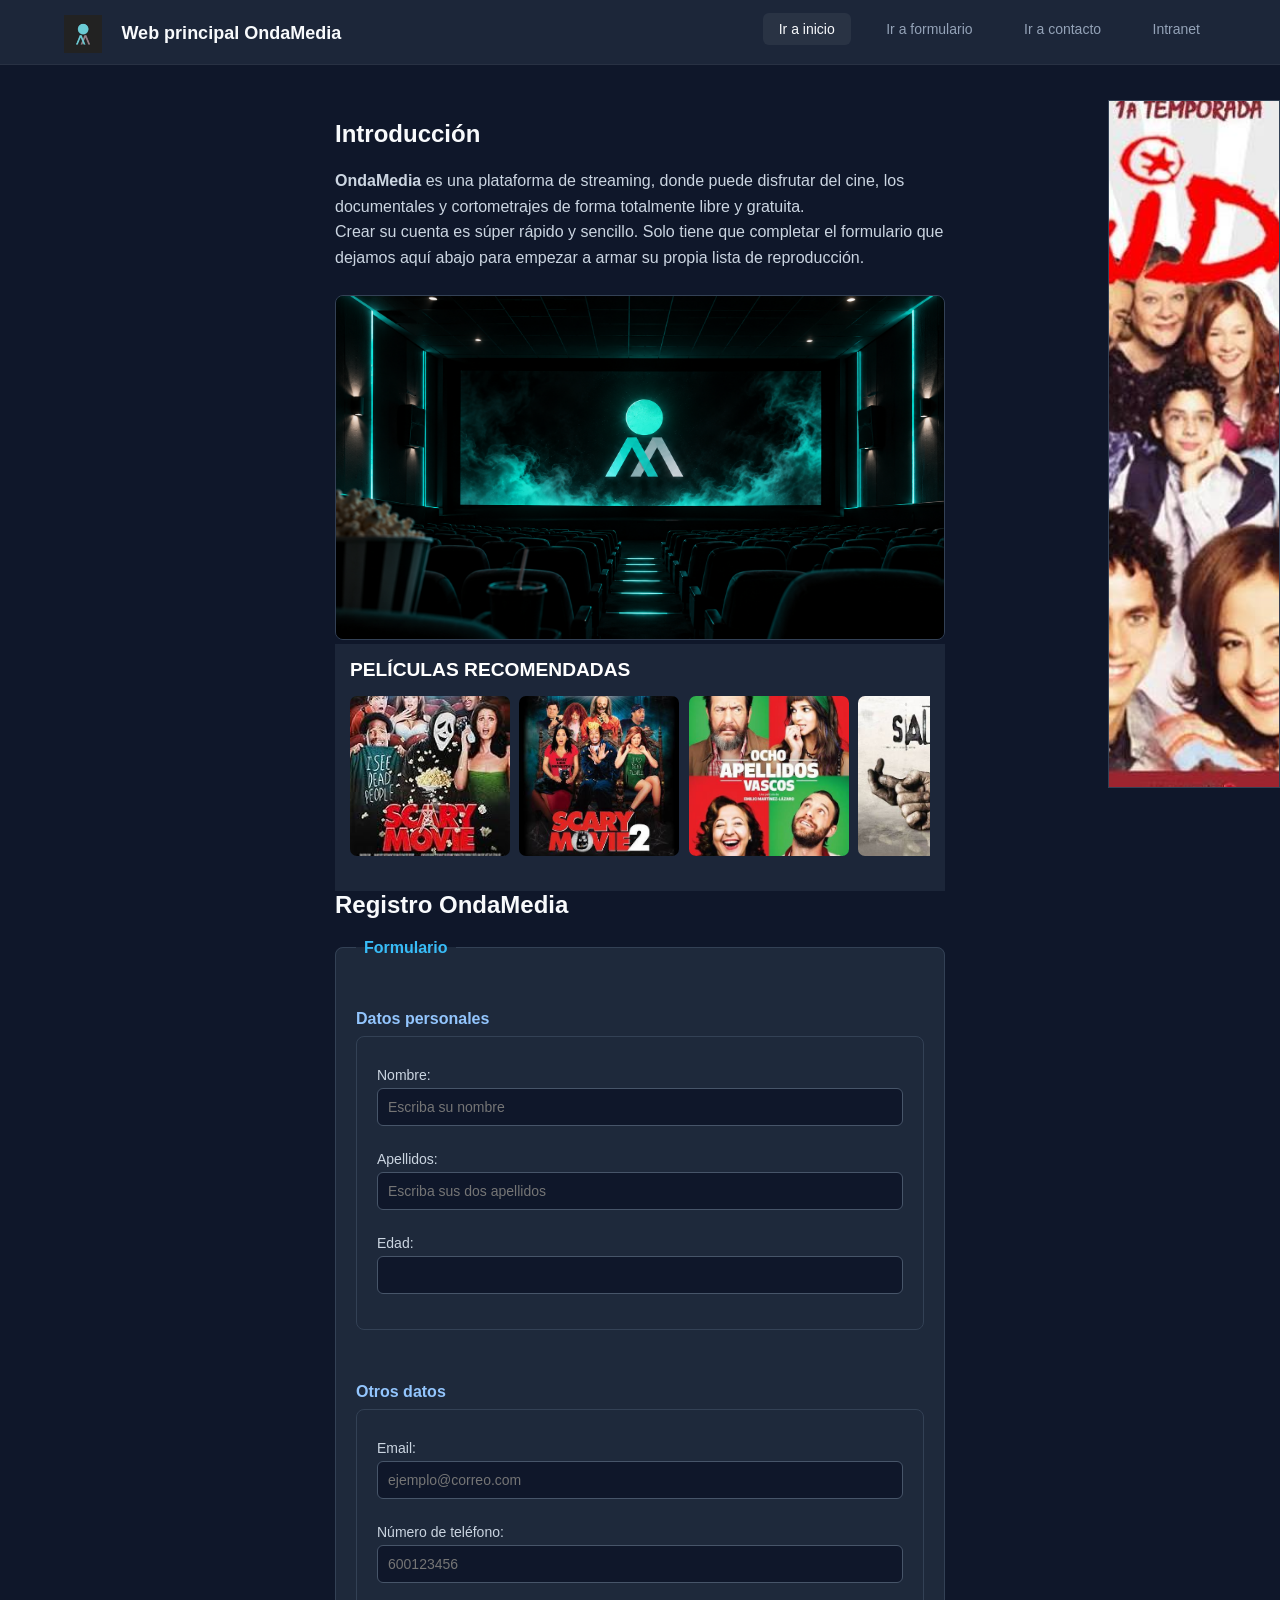
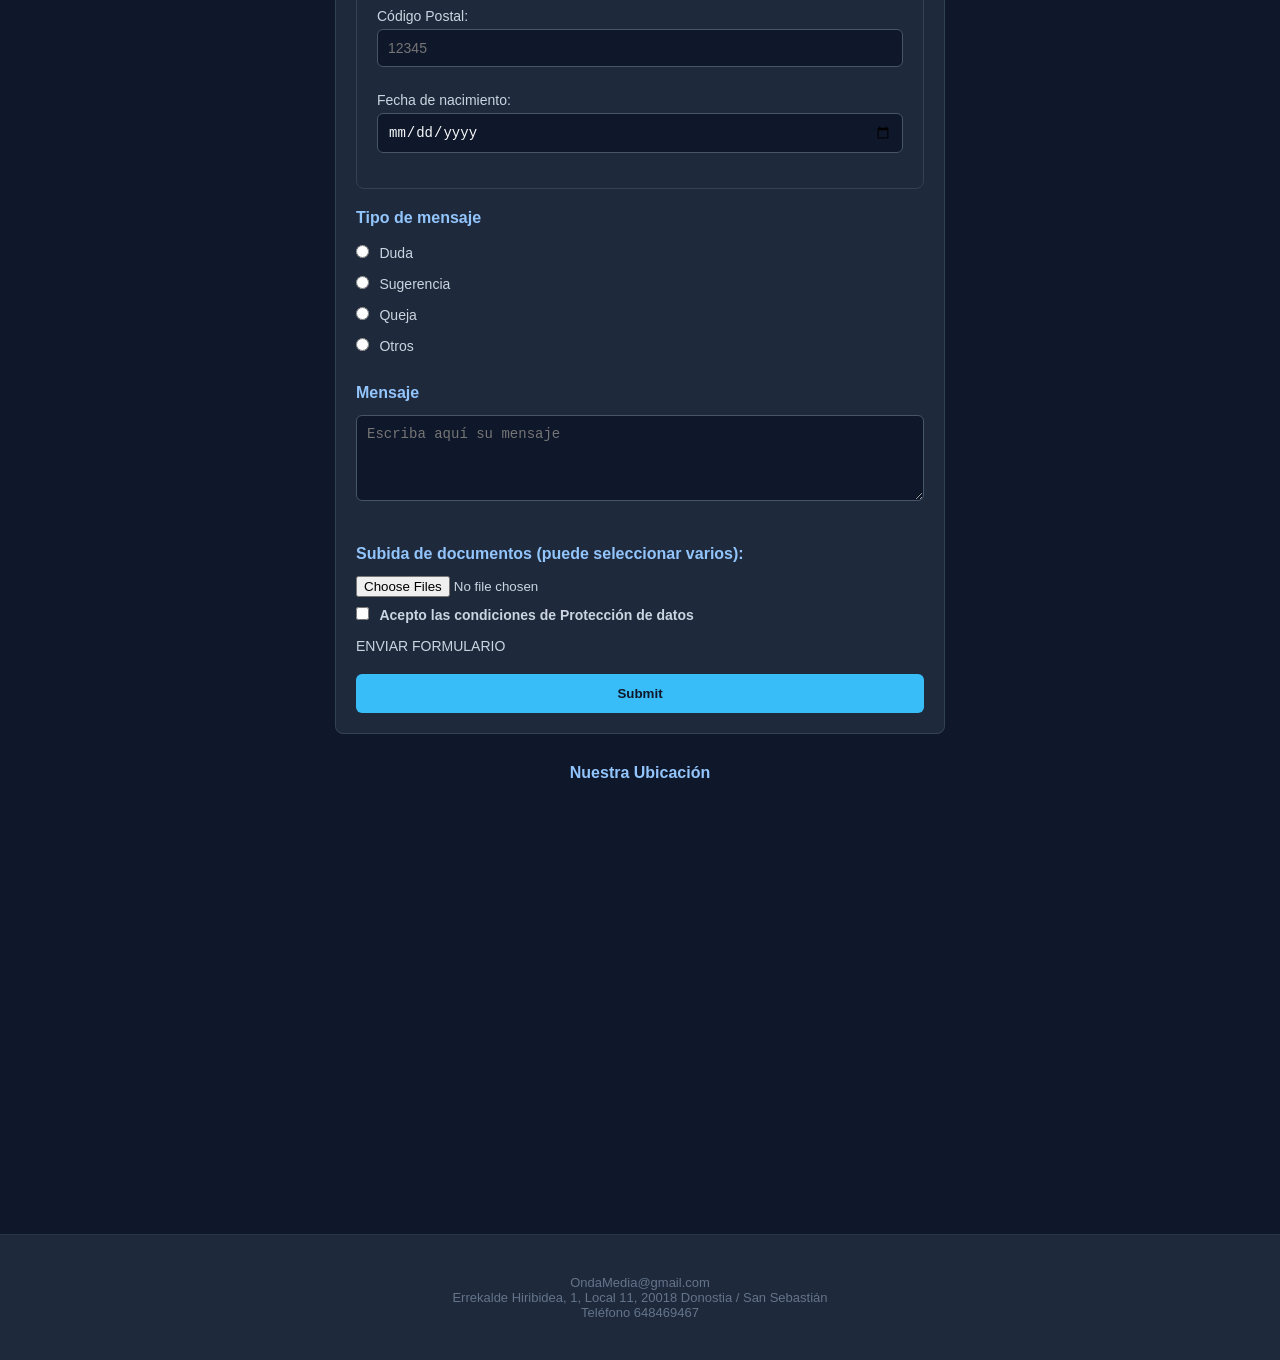
==== web/index.html @ 0f48a02c "12:58 511" ====
<!DOCTYPE html>
<html lang="es">
<head>
    <meta charset="UTF-8">
    <meta name="viewport" content="width=device-width, initial-scale=1.0">
    <title>Web principal OndaMedia</title>
   
       <!-- Enlace para el Favicon (el logo pequeño) -->
    <link rel="icon" href="imagenes\icono.ico" type="image/png">

        <!-- Enlace para la Hoja de Estilos -->
    <link rel="stylesheet" href="estilos.css">
</head>
<body>
  <!-- Título e imagen -->
  <header>
    <div class="logo-container">
        <img src="imagenes\favicon.png" alt="Logo Oficial OndaMedia">
        <h1>Web principal OndaMedia</h1>
    </div>
    
    <!-- Barra de navegación -->
    <nav class="navigation">
        <ul>
          <li><a href="#inicio" class="active">Ir a inicio</a></li>
          <li><a href="#formulario">Ir a formulario</a></li>
          <li><a href="#contacto">Ir a contacto</a></li>
          <!-- ENLACE A LA INTRANET -->
          <li><a href="..\intranet\index.html">Intranet</a></li> 
        </ul>
    </nav>
  </header>

  <!-- Imágenes de publicidad con aside -->
  <aside class="publicidad-lateral">
  <!-- El enlace envuelve la imagen para que todo el bloque sea interactivo -->
  <a href="https://es.wikipedia.org/wiki/A%C3%ADda_(serie_de_televisi%C3%B3n_de_Espa%C3%B1a)" target="_blank" rel="noopener noreferrer">
    <img src="imagenes\aida_publi.png" type="image/png">
    </a>
   </aside>

  <main>
    <!-- Presentación e introducción de la empresa -->
    <article class="seccion-intro">
      
        <h2><section id="inicio">Introducción</section></h2>
        <p class="intro-texto">
            <strong>OndaMedia</strong> es una plataforma de streaming, donde puede disfrutar del cine, los documentales y cortometrajes de forma totalmente libre y gratuita.
            <br>
            Crear su cuenta es súper rápido y sencillo. Solo tiene que completar el formulario que dejamos aquí abajo para empezar a armar su propia lista de reproducción.
        </p>
    </article>
    
    <div class="imagen1">
      <img src="imagenes\img-cine.png" type="image/png">
    </div>
    <section class="contenedor-peliculas">
  <!-- Películas -->
  <h2>PELÍCULAS RECOMENDADAS</h2>

  <!-- Contenedor del scroll horizontal -->
  <div class="carrusel-horizontal">
    
    <div class="tarjeta-pelicula">
      <a href="https://www.youtube.com/watch?v=3iy0pE1FBkc"  target="_blank" rel="noopener noreferrer">
      <img src="imagenes\scary1.jpeg" alt="Scary Movie 1">
      </a>
    </div>

    <div class="tarjeta-pelicula">
      <a href="https://www.youtube.com/watch?v=NdnacU5sbcE"  target="_blank" rel="noopener noreferrer">
      <img src="imagenes\scary2.jpeg" alt="Scary Movie 2">
      </a>
    </div>

    <div class="tarjeta-pelicula">
      <a href="https://www.youtube.com/watch?v=YfopzNHLp4o"  target="_blank" rel="noopener noreferrer">
      <img src="imagenes\ochoape.jpeg" alt="Ocho apellidos vascos">
      </a>
    </div>

    <div class="tarjeta-pelicula">
      <a href="https://www.youtube.com/watch?v=XKxcf50t1xE"  target="_blank" rel="noopener noreferrer">
      <img src="imagenes\saw6.jpeg" alt="Saw 6">
      </a>
    </div>

    <div class="tarjeta-pelicula">
      <a href="https://www.youtube.com/watch?v=UrIbxk7idYA"  target="_blank" rel="noopener noreferrer">
      <img src="imagenes\300.jpeg" alt="300">
     </a>
    </div>

    <div class="tarjeta-pelicula">
      <a href="https://www.youtube.com/watch?v=_8wPTtlWsZU"  target="_blank" rel="noopener noreferrer">
      <img src="imagenes\venganza.jpeg" alt="Venganza">
      </a>
    </div>

    <div class="tarjeta-pelicula">
      <a href="https://www.youtube.com/watch?v=dNsXv79G-_I"  target="_blank" rel="noopener noreferrer">
      <img src="imagenes\rocky4.jpeg" alt="Rocky IV">
      </a>
    </div>

  </div>
</section>

           <!-- Formulario de registro -->
             <h2>Registro OndaMedia</h2>
               <fieldset><br>
                 <legend><section id="formulario">Formulario</section></legend>
                <form>
           <!-- Introducen datos personales -->
              <h3>Datos personales</h3>
            <div>
               <fieldset>
                    <label for="nombre">Nombre:</label>
                    <input type="text" id="nombre" name="nombre" required minlength="3" pattern=".*\S.*" title="El nombre debe tener mínimo 3 caracteres y no puede estar vacío" placeholder="Escriba su nombre"><br>

                    <label for="apellido(s)">Apellidos:</label>
                    <input type="text" id="apellido(s)" name="apellido(s)" required minlength="3" maxlength="40" pattern=".*\S.*" title="Los apellidos deben tener mínimo 3 caracteres y no pueden estar vacío" placeholder="Escriba sus dos apellidos"><br>
                    
                    <label for="edad">Edad:</label>
                    <input type="number" id="edad" name="edad" required min="16" max="65">
               </fieldset><br>
            </div>

            <!-- Más datos (teléfono, código postal, email, etc) -->
            <div>
              <h3>Otros datos</h3>
                <fieldset>
                    <label for="email">Email:</label>
                    <input type="email" id="email" name="email" required placeholder="ejemplo@correo.com"><br>
 
                    <label for="telefono">Número de teléfono:</label>
                    <input type="tel" id="telefono" name="telefono" pattern="[0-9]{9}" maxlength="9" minlength="9" placeholder="600123456"><br>

                    <label for="CodPost">Código Postal:</label>
                    <input type="tel" id="CodPost" name="CodPost" required pattern="[0-9]{5}" maxlength="5" minlength="5" placeholder="12345" title="Debe contener exactamente 5 números"><br>

                    <label for="FechaNaci">Fecha de nacimiento:</label>
                    <input type="date" id="FechaNaci" name="FechaNaci" required>
                </fieldset>
            </div>
          
            <!-- Tipo de mensaje (duda, sugerencia, etc) -->
             <h3>Tipo de mensaje</h3>
                    <input type="radio" id="duda" name="TipoMensaje" value="duda">
                    <label for="duda">Duda</label><br>

                    <input type="radio" id="sugerencia" name="TipoMensaje" value="sugerencia">
                    <label for="sugerencia">Sugerencia</label><br>

                    <input type="radio" id="queja" name="TipoMensaje" value="queja">
                    <label for="queja">Queja</label><br>

                    <input type="radio" id="otros" name="TipoMensaje" value="otros">
                    <label for="otros">Otros</label><br>

            <!-- Zona para escribir el mensaje -->
                    <label for="Mensaje"><h3>Mensaje</h3></label><br>
                    <textarea id="Mensaje" name="Mensaje" minlength="10" rows="4" cols="50" placeholder="Escriba aquí su mensaje"></textarea><br>

            <!-- Subida de documentos -->
                    <label for="documentos"><h3>Subida de documentos (puede seleccionar varios):</h3></label>
                    <input type="file" id="documentos" name="documentos[]" accept=".pdf, .doc, .docx, application/pdf, application/msword, application/vnd.openxmlformats-officedocument.wordprocessingml.document" multiple><br>
            <!-- /pdf, /msword, /vnd es para asegurar que el filtro funciona de forma correcta tanto en cualquier navegador como en cualquier SO -->

            <!-- Aceptación de condiciones "protección de datos" -->
                    <input type="checkbox" id="protedatos" name="protedatos" value="ACEPTO_protedatos" required>
                    <label for="protedatos"><b>Acepto las condiciones de Protección de datos</b></label>
           
            <!-- FIN (BOTÓN DE ENVIAR) --><br>
                    <label for="enviar">ENVIAR FORMULARIO</label>
                    <input type="submit" id="enviar" name="enviar"><br>
        </fieldset>
    </form>

    <!-- "Ubicación" un link de una empresa audiovisual en google maps -->
    <div class="mapa-container">
        <h3>Nuestra Ubicación</h3>
<iframe src="https://www.google.com/maps/embed?pb=!1m14!1m8!1m3!1d2904.7618171139734!2d-2.012163!3d43.2773655!3m2!1i1024!2i768!4f13.1!3m3!1m2!1s0xd51b04beef6e1b9%3A0x314393ae80ec5d3!2sBengoa%20Audiovisuales!5e0!3m2!1ses!2ses!4v1793701462679!5m2!1ses!2ses" width="600" height="450" style="border:0;" allowfullscreen="" loading="lazy" referrerpolicy="strict-origin-when-cross-origin"></iframe>    </div>
  </main>

  <!-- Pie de página -->
  <footer><section id="contacto">OndaMedia@gmail.com</section>
      <p>Errekalde Hiribidea, 1, Local 11, 20018 Donostia / San Sebastián</p>
      <p>Teléfono 648469467</p>
  </footer>
</body>
</html>
---- web/estilos.css ----
/* Reset e Identidad Visual Obligatoria */
* { box-sizing: border-box; margin: 0; padding: 0; }
body { 
    font-family: 'Segoe UI', Arial, sans-serif; 
    background-color: #0f172a; 
    color: #cbd5e1; 
    padding-top: 100px; /* Evita que el menú fijo tape el contenido superior */
}

/* BARRA SUPERIOR FIJA (Header, Logo y Menú) (con ayuda de IA) */
header {
    position: fixed; 
    top: 0; 
    left: 0; 
    width: 100%; 
    height: 65px; 
    padding: 0 5%; 
    z-index: 9999;
    background-color: rgba(30, 41, 59, 0.9); 
    border-bottom: 1px solid rgba(255, 255, 255, 0.05);
}

/* El logo se alinea a la izquierda mediante float left */
.logo-container { 
    float: left;
    height: 65px;
    line-height: 65px; /* Centra verticalmente el texto interior */
}

.logo-container img { 
    height: 38px; 
    width: auto; 
    vertical-align: middle; /* Alinea la imagen horizontalmente con el texto */
}

.logo-container h1 { 
    display: inline-block;
    color: #f8fafc; 
    font-size: 18px; 
    font-weight: 600; 
    margin-left: 15px;
    vertical-align: middle;
}

/* El menú se alinea a la derecha mediante float right */
.navigation {
    float: right;
    height: 65px;
}

.navigation ul { 
    list-style: none; 
    height: 65px;
}

/* Los elementos de la lista se colocan uno al lado del otro con inline-block */
.navigation ul li {
    display: inline-block;
    margin-left: 15px;
    margin-top: 13px; /* Centra los botones verticalmente dentro del header */
}

.navigation ul li a { 
    color: #94a3b8; 
    text-decoration: none; 
    font-size: 14px; 
    font-weight: 500; 
    padding: 8px 16px; 
    border-radius: 6px; 
    display: block;
}

.navigation ul li a:hover, .navigation ul li a.active { 
    color: #f8fafc; 
    background-color: rgba(255, 255, 255, 0.06); 
}

/* Limpieza de float obligatoria para evitar errores en elementos continuos (con ayuda de IA) */
header::after {
    content: "";
    display: table;
    clear: both;
}

/* Aside */
.publicidad-lateral {
    width: 15%;
    padding-left: 20px;
    margin-left: 20px;
    float: right;
    box-sizing: border-box; /* Evita que el padding sume ancho extra a la caja */

    a {
        display: block;    /* Convierte el enlace en una caja con dimensiones */
        width: 100%;       /* Adapta el enlace al ancho disponible del aside */
        text-decoration: none;
    }
    
    img {
        display: block;    /* Elimina el espacio fantasma que dejan las imágenes abajo */
        width: 100%;       /* Ocupa todo el ancho del enlace */
        height: auto;      
        aspect-ratio: 1 / 4; /* Hace que la imagen sea exactamente 3 veces más alta que ancha */
        object-fit: cover;   /* Recorta los laterales para que no se deforme al estirarse */
        border: 1px solid #334155;
    }
}

.contenedor-peliculas {
    background-color: rgba(30, 41, 59, 0.9); /* Fondo oscuro estilo plataforma de streaming */
    padding: 15px;
    font-family: sans-serif;
}

.contenedor-peliculas h2 {
    color: #ffffff;
    font-size: 1.2rem;
    margin-bottom: 15px;
}

/* El truco mágico para el scroll horizontal */
.carrusel-horizontal {
    width: 100%;
    overflow-x: auto;          /* Activa el scroll hacia los lados si las fotos no caben */
    white-space: nowrap;       /* Obliga a todas las tarjetas a quedarse en una sola línea */
    padding-bottom: 20px;      /* Espacio para que no tape la barra de scroll */
}

/* Estilos para cada tarjeta contenedora */
.tarjeta-pelicula {
    display: inline-block;     /* Se colocan una al lado de la otra de forma tradicional */
    width: 160px;              /* Ancho horizontal de cada banner */
    aspect-ratio: 4 / 4;      /* Proporción muy horizontal y estirada como tu imagen */
    margin-right: 5px;        /* Separación entre tarjetas */
    border-radius: 7px;
    overflow: hidden;
    vertical-align: top;       /* Alinea perfectamente las cajas por arriba */
}

/* Estilos de la imagen dentro de la tarjeta */
.tarjeta-pelicula img {
    width: 100%;
    height: 100%;
    object-fit: cover;         /* Recorta la imagen para que llene el rectángulo sin deformarse */
    display: block;
    cursor: pointer;
    transition: transform 0.3s ease;
}

/* Efecto visual opcional al pasar el mouse por encima */
.tarjeta-pelicula img:hover {
    transform: scale(1.05);    /* Se agranda ligeramente como en Netflix */
}
/* CONTENEDOR PRINCIPAL E IMÁGENES */
.imagen1 img {
    max-width: 100%;
    height: auto;
    border-radius: 8px;
    border: 1px solid #334155; 
}

/* Contenedor del Contenido */
main { 
    max-width: 650px; 
    margin: 0 auto; 
    padding: 20px; 
    padding-bottom: 40px; /* Reducido al no necesitar hueco extra para un footer flotante */
}
main h2 { color: #f8fafc; margin-bottom: 20px; font-size: 24px; }
main h3 { color: #93c5fd; font-size: 16px; margin: 15px 0 8px; }
.intro-texto { line-height: 1.6; margin-bottom: 25px; }

/* FORMULARIOS, CAJAS DE ENTRADA Y BOTÓN */
fieldset { border: 1px solid #334155; padding: 20px; border-radius: 8px; background-color: #1e293b; margin-bottom: 20px; }
legend { color: #38bdf8; font-weight: 600; padding: 0 8px; }
label { display: inline-block; margin-top: 10px; margin-bottom: 5px; font-size: 14px; }

input[type="text"], input[type="email"], input[type="tel"], input[type="number"], input[type="date"], textarea {
    width: 100%; padding: 10px; font-size: 14px; margin-bottom: 15px; border-radius: 6px;
    background-color: #0f172a; border: 1px solid #475569; color: #f8fafc;
}
input:focus, textarea:focus { outline: none; border-color: #38bdf8; }

input[type="radio"], input[type="checkbox"] { width: auto; margin-right: 6px; }

input[type="submit"] {
    width: 100%; padding: 12px; margin-top: 15px; border-radius: 6px; border: none; cursor: pointer;
    background-color: #38bdf8; color: #0f172a; font-weight: 600;
}
input[type="submit"]:hover { background-color: #7dd3fc; }

/* MAPA RESPONSIVO (con ayuda de IA para los márgenes) */
.mapa-container {
    width: 100%;
    margin-top: 30px;
    margin-bottom: 20px;
    text-align: center;
}
.mapa-container iframe {
    max-width: 100%;
    width: 100%;
    height: 380px; 
    border-radius: 8px;
    border: 1px solid #334155;
}

/* PIE DE PÁGINA NORMAL ESTÁTICO (Formato clásico centrado al final de la web) (con ayuda de IA) */
footer { 
    text-align: center; 
    padding: 40px 0; 
    color: #64748b; 
    font-size: 13px; 
    border-top: 1px solid rgba(255, 255, 255, 0.05);
    background-color: #1e293b;
    width: 100%;
    clear: both;
}
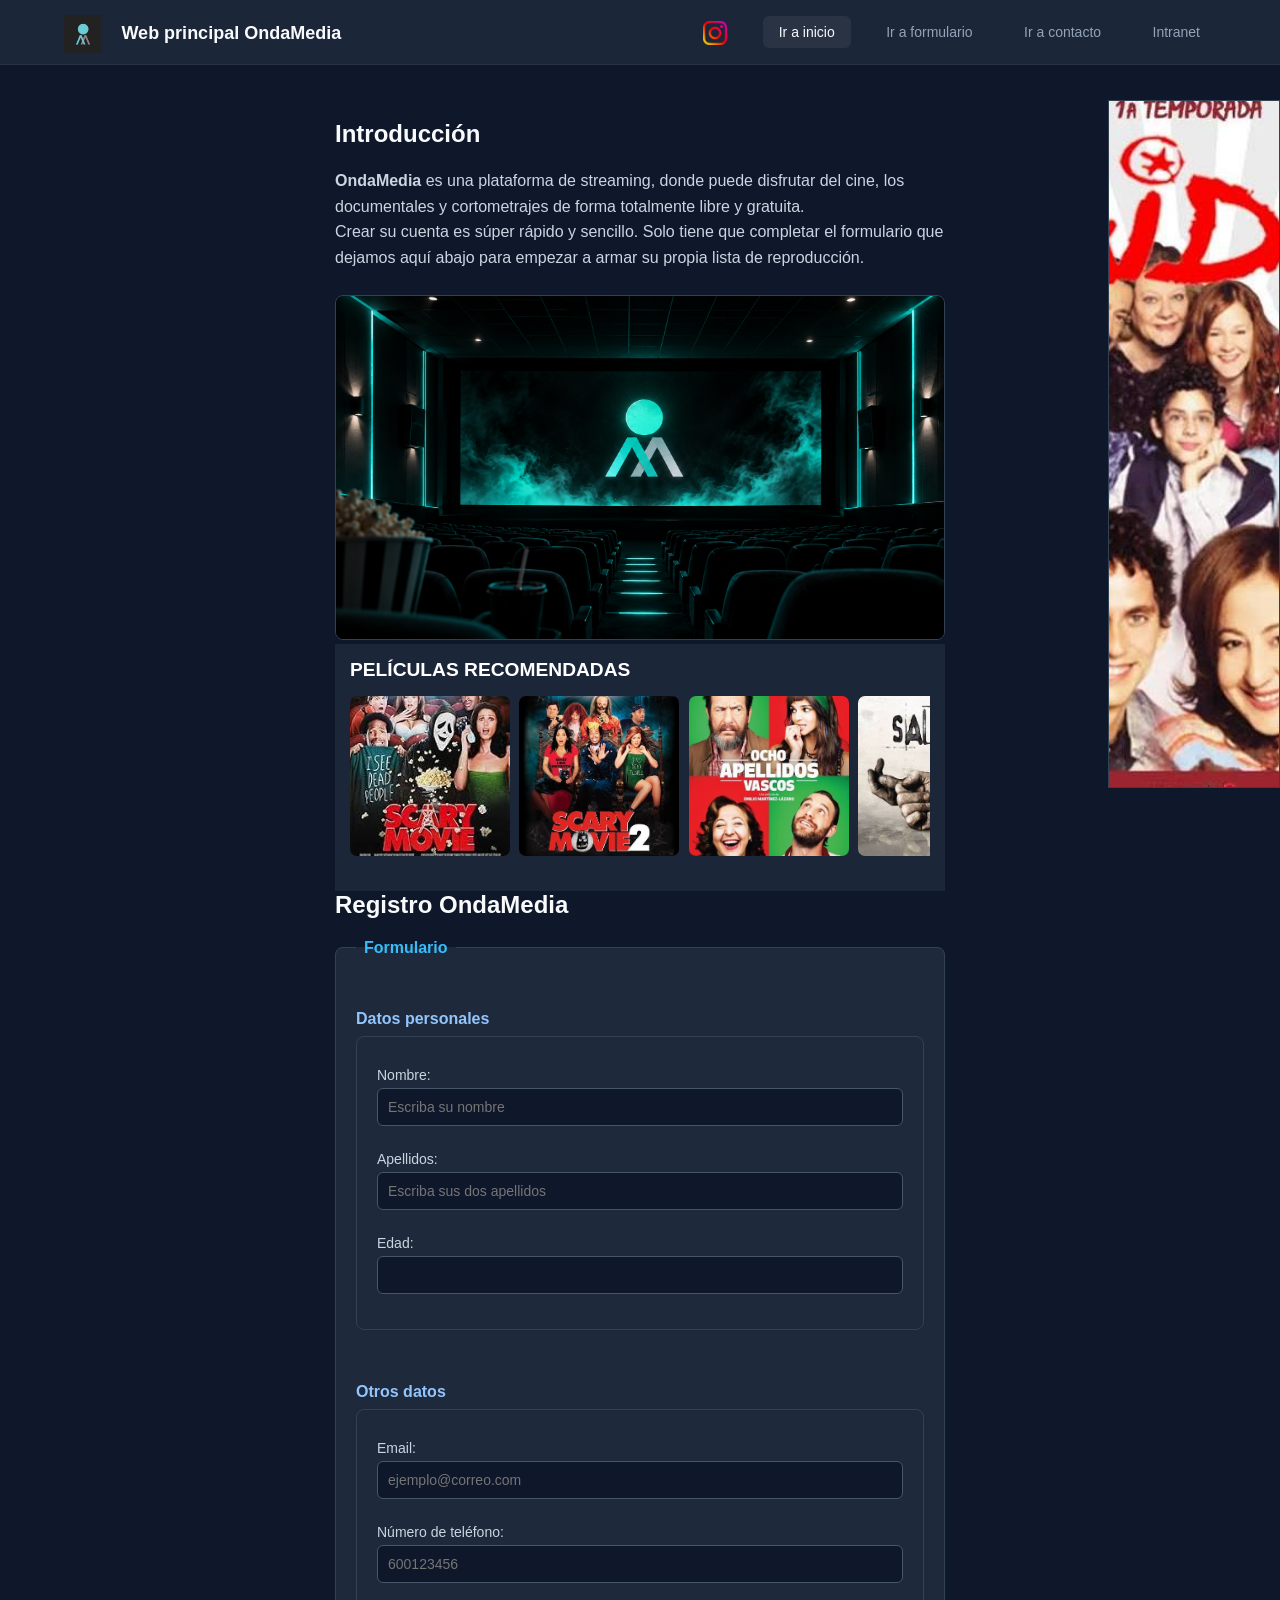
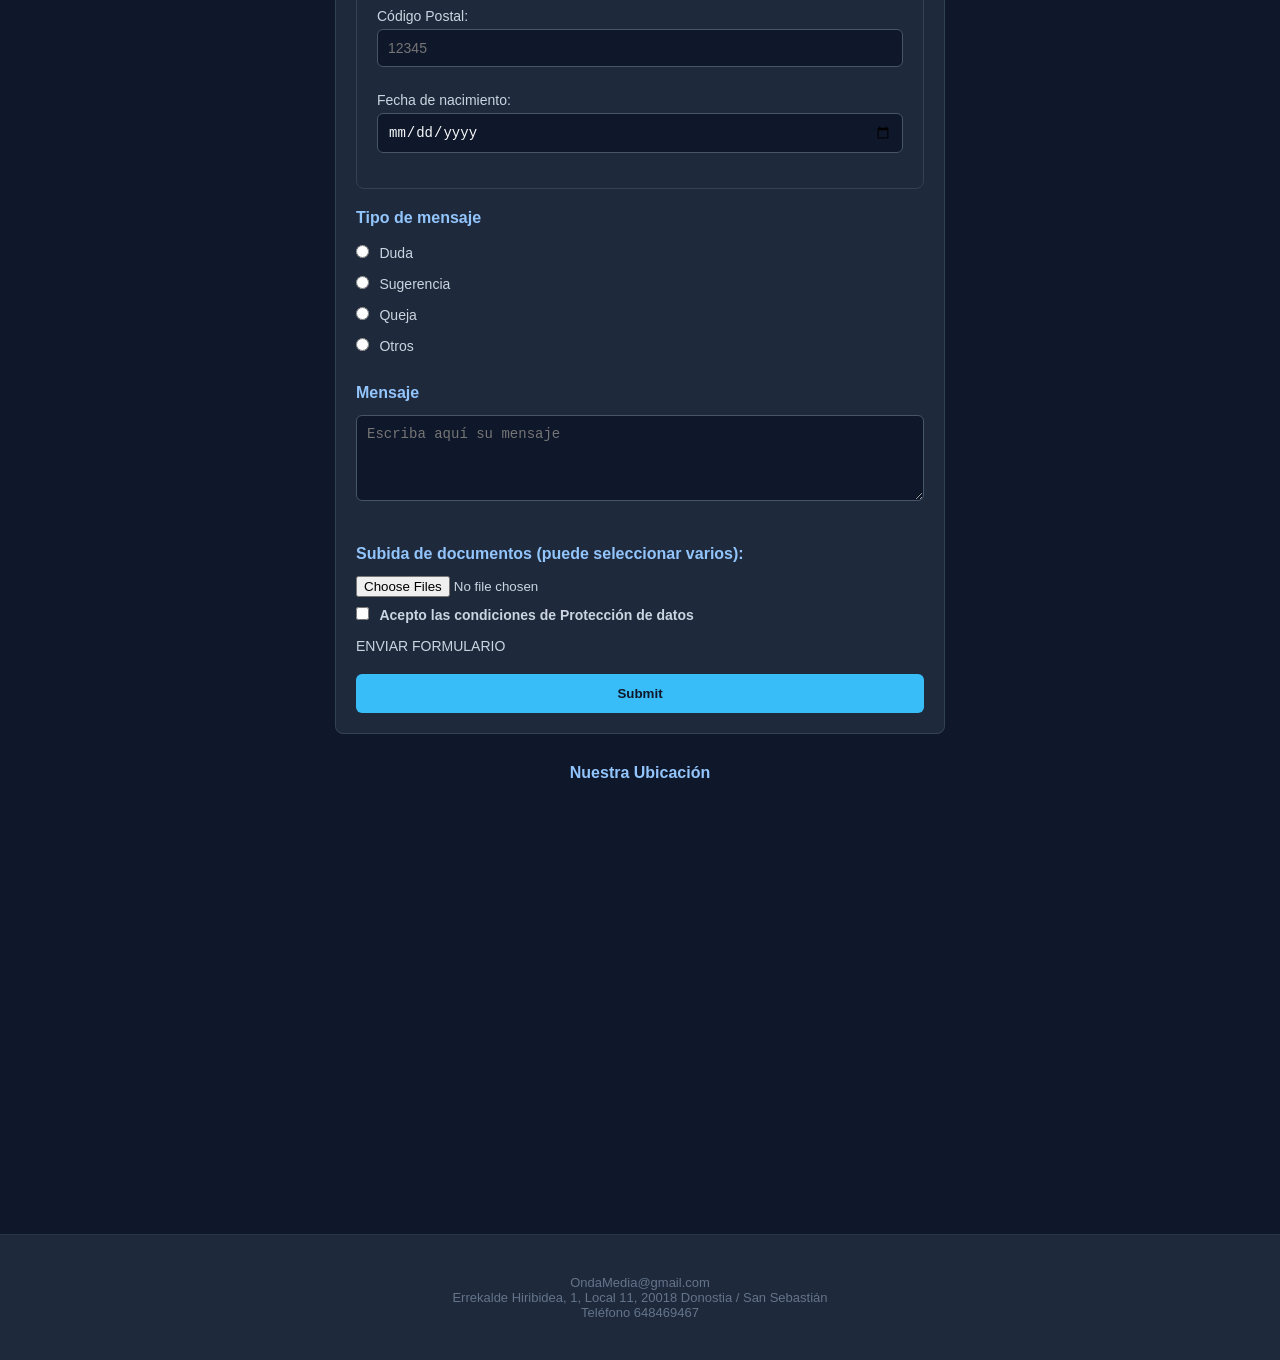
==== commit e2d34e9a: "10:10 911" ====
--- a/web/index.html
+++ b/web/index.html
@@ -22,6 +22,7 @@
     <!-- Barra de navegación -->
     <nav class="navigation">
         <ul>
+          <li><a href="https://instagram.com" target="_blank"><img src="imagenes/Iconoig.png" alt="Instagram"></a></li>
           <li><a href="#inicio" class="active">Ir a inicio</a></li>
           <li><a href="#formulario">Ir a formulario</a></li>
           <li><a href="#contacto">Ir a contacto</a></li>
@@ -92,8 +93,8 @@
     </div>
 
     <div class="tarjeta-pelicula">
-      <a href="https://www.youtube.com/watch?v=_8wPTtlWsZU"  target="_blank" rel="noopener noreferrer">
-      <img src="imagenes\venganza.jpeg" alt="Venganza">
+      <a href="https://www.youtube.com/watch?v=l0FDexq2ciA"  target="_blank" rel="noopener noreferrer">
+      <img src="imagenes\noaceptan.jpeg" alt="No se aceptan devoluciones">
       </a>
     </div>
 
@@ -116,10 +117,10 @@
             <div>
                <fieldset>
                     <label for="nombre">Nombre:</label>
-                    <input type="text" id="nombre" name="nombre" required minlength="3" pattern=".*\S.*" title="El nombre debe tener mínimo 3 caracteres y no puede estar vacío" placeholder="Escriba su nombre"><br>
+                    <input type="text" id="nombre" name="nombre" required minlength="3" title="El nombre debe tener mínimo 3 caracteres y no puede estar vacío" placeholder="Escriba su nombre"><br>
 
                     <label for="apellido(s)">Apellidos:</label>
-                    <input type="text" id="apellido(s)" name="apellido(s)" required minlength="3" maxlength="40" pattern=".*\S.*" title="Los apellidos deben tener mínimo 3 caracteres y no pueden estar vacío" placeholder="Escriba sus dos apellidos"><br>
+                    <input type="text" id="apellido(s)" name="apellido(s)" required minlength="3" maxlength="40" title="Los apellidos deben tener mínimo 3 caracteres y no pueden estar vacío" placeholder="Escriba sus dos apellidos"><br>
                     
                     <label for="edad">Edad:</label>
                     <input type="number" id="edad" name="edad" required min="16" max="65">
@@ -134,10 +135,10 @@
                     <input type="email" id="email" name="email" required placeholder="ejemplo@correo.com"><br>
  
                     <label for="telefono">Número de teléfono:</label>
-                    <input type="tel" id="telefono" name="telefono" pattern="[0-9]{9}" maxlength="9" minlength="9" placeholder="600123456"><br>
+                    <input type="tel" id="telefono" name="telefono" maxlength="9" minlength="9" placeholder="600123456"><br>
 
                     <label for="CodPost">Código Postal:</label>
-                    <input type="tel" id="CodPost" name="CodPost" required pattern="[0-9]{5}" maxlength="5" minlength="5" placeholder="12345" title="Debe contener exactamente 5 números"><br>
+                    <input type="tel" id="CodPost" name="CodPost" required maxlength="5" minlength="5" placeholder="12345" title="Debe contener exactamente 5 números"><br>
 
                     <label for="FechaNaci">Fecha de nacimiento:</label>
                     <input type="date" id="FechaNaci" name="FechaNaci" required>
@@ -190,3 +191,5 @@
   </footer>
 </body>
 </html>  
+<!-- 	let fecha = date.now()	class error	NaN not a number	
+	let hora = fecha.hour ()		ahora.getday -->
--- a/web/estilos.css
+++ b/web/estilos.css
@@ -4,7 +4,8 @@
     font-family: 'Segoe UI', Arial, sans-serif; 
     background-color: #0f172a; 
     color: #cbd5e1; 
-    padding-top: 100px; /* Evita que el menú fijo tape el contenido superior */
+    padding-top: 100px; 
+    /* Evita que el menú fijo tape el contenido superior */
 }
 
 /* BARRA SUPERIOR FIJA (Header, Logo y Menú) (con ayuda de IA) */
@@ -24,13 +25,15 @@
 .logo-container { 
     float: left;
     height: 65px;
-    line-height: 65px; /* Centra verticalmente el texto interior */
+    line-height: 65px; 
+    /* Centra verticalmente el texto interior */
 }
 
 .logo-container img { 
     height: 38px; 
     width: auto; 
-    vertical-align: middle; /* Alinea la imagen horizontalmente con el texto */
+    vertical-align: middle;
+    /* Alinea la imagen horizontalmente con el texto */
 }
 
 .logo-container h1 { 
@@ -57,7 +60,8 @@
 .navigation ul li {
     display: inline-block;
     margin-left: 15px;
-    margin-top: 13px; /* Centra los botones verticalmente dentro del header */
+    margin-top: 13px;
+    /* Centra los botones verticalmente dentro del header */
 }
 
 .navigation ul li a { 
@@ -74,6 +78,16 @@
     color: #f8fafc; 
     background-color: rgba(255, 255, 255, 0.06); 
 }
+/* Cambia el tamaño del icono de Instagram */
+.navigation img {
+  width: 24px;       
+  /* Cambio el tamaño para que se alinee con el menú */
+  height: auto;
+  display: inline-block;
+  vertical-align: middle; 
+  /* Alinea el icono verticalmente con los textos */
+}
+
 
 /* Limpieza de float obligatoria para evitar errores en elementos continuos (con ayuda de IA) */
 header::after {
@@ -88,26 +102,34 @@
     padding-left: 20px;
     margin-left: 20px;
     float: right;
-    box-sizing: border-box; /* Evita que el padding sume ancho extra a la caja */
+    box-sizing: border-box;
+    /* Evita que el padding sume ancho extra a la caja */
 
     a {
-        display: block;    /* Convierte el enlace en una caja con dimensiones */
-        width: 100%;       /* Adapta el enlace al ancho disponible del aside */
+        display: block;
+        /* Convierte el enlace en una caja con dimensiones */
+        width: 100%;
+        /* Adapta el enlace al ancho disponible del aside */
         text-decoration: none;
     }
     
     img {
-        display: block;    /* Elimina el espacio fantasma que dejan las imágenes abajo */
-        width: 100%;       /* Ocupa todo el ancho del enlace */
+        display: block;
+        /* Elimina el espacio que dejan las imágenes abajo */
+        width: 100%;
+        /* Ocupa todo el ancho del enlace */
         height: auto;      
-        aspect-ratio: 1 / 4; /* Hace que la imagen sea exactamente 3 veces más alta que ancha */
-        object-fit: cover;   /* Recorta los laterales para que no se deforme al estirarse */
+        aspect-ratio: 1 / 4; 
+        /* Hace que la imagen sea más alta que ancha */
+        object-fit: cover;
+        /* Recorta los laterales para que no se deforme al estirarse */
+
         border: 1px solid #334155;
     }
 }
 
 .contenedor-peliculas {
-    background-color: rgba(30, 41, 59, 0.9); /* Fondo oscuro estilo plataforma de streaming */
+    background-color: rgba(30, 41, 59, 0.9);
     padding: 15px;
     font-family: sans-serif;
 }
@@ -118,30 +140,39 @@
     margin-bottom: 15px;
 }
 
-/* El truco mágico para el scroll horizontal */
+/* Para el scroll horizontal */
 .carrusel-horizontal {
     width: 100%;
-    overflow-x: auto;          /* Activa el scroll hacia los lados si las fotos no caben */
-    white-space: nowrap;       /* Obliga a todas las tarjetas a quedarse en una sola línea */
-    padding-bottom: 20px;      /* Espacio para que no tape la barra de scroll */
+    overflow-x: auto;
+    /* Activa el scroll hacia los lados si las fotos no caben */
+    white-space: nowrap;
+    /* Obliga a todas las tarjetas a quedarse en una sola línea */
+    padding-bottom: 20px;
+    /* Espacio para que no tape la barra de scroll */
 }
 
 /* Estilos para cada tarjeta contenedora */
 .tarjeta-pelicula {
-    display: inline-block;     /* Se colocan una al lado de la otra de forma tradicional */
-    width: 160px;              /* Ancho horizontal de cada banner */
-    aspect-ratio: 4 / 4;      /* Proporción muy horizontal y estirada como tu imagen */
-    margin-right: 5px;        /* Separación entre tarjetas */
+    display: inline-block;
+    /* Se colocan una al lado de la otra */
+    width: 160px;
+    /* Ancho horizontal de cada banner */
+    aspect-ratio: 4 / 4;
+    /* Proporción muy horizontal y estirada */
+    margin-right: 5px;
+    /* Separación entre tarjetas */
     border-radius: 7px;
     overflow: hidden;
-    vertical-align: top;       /* Alinea perfectamente las cajas por arriba */
+    vertical-align: top;
+    /* Alinea perfectamente las cajas por arriba */
 }
 
 /* Estilos de la imagen dentro de la tarjeta */
 .tarjeta-pelicula img {
     width: 100%;
     height: 100%;
-    object-fit: cover;         /* Recorta la imagen para que llene el rectángulo sin deformarse */
+    object-fit: cover;
+    /* Recorta la imagen para que llene el rectángulo sin deformarse */
     display: block;
     cursor: pointer;
     transition: transform 0.3s ease;
@@ -149,7 +180,8 @@
 
 /* Efecto visual opcional al pasar el mouse por encima */
 .tarjeta-pelicula img:hover {
-    transform: scale(1.05);    /* Se agranda ligeramente como en Netflix */
+    transform: scale(1.05); 
+    /* Se agranda un poco */
 }
 /* CONTENEDOR PRINCIPAL E IMÁGENES */
 .imagen1 img {
@@ -164,7 +196,7 @@
     max-width: 650px; 
     margin: 0 auto; 
     padding: 20px; 
-    padding-bottom: 40px; /* Reducido al no necesitar hueco extra para un footer flotante */
+    padding-bottom: 40px;
 }
 main h2 { color: #f8fafc; margin-bottom: 20px; font-size: 24px; }
 main h3 { color: #93c5fd; font-size: 16px; margin: 15px 0 8px; }
@@ -204,7 +236,7 @@
     border: 1px solid #334155;
 }
 
-/* PIE DE PÁGINA NORMAL ESTÁTICO (Formato clásico centrado al final de la web) (con ayuda de IA) */
+/* PIE DE PÁGINA ESTÁTICO (con ayuda de IA) */
 footer { 
     text-align: center; 
     padding: 40px 0; 
@@ -215,3 +247,95 @@
     width: 100%;
     clear: both;
 }
+
+/* 1. MEDIA QUERY: TABLET (Max-width: 1024px) */
+@media screen and (max-width: 1024px) {
+    .publicidad-lateral {
+        display: none !important;
+    }
+
+    main {
+        max-width: 90%;
+    }
+    
+    /* El scroll horizontal explícito en tablets */
+    .carrusel-horizontal {
+        overflow-x: auto;
+        white-space: nowrap;
+    }
+}
+
+/* 2. MEDIA QUERY: MÓVIL (Max-width: 768px) */
+@media screen and (max-width: 768px) {
+    .publicidad-lateral {
+        display: none !important;
+    }
+
+    body {
+        padding-top: 130px; 
+    }
+
+    header {
+        height: auto; 
+        padding: 10px 5%;
+        text-align: center;
+    }
+
+    .logo-container {
+        float: none;
+        display: block;
+        height: auto;
+        line-height: normal;
+        margin-bottom: 10px;
+    }
+
+    .navigation {
+        float: none;
+        width: 100%;
+        height: auto;
+    }
+
+    .navigation ul {
+        height: auto;
+        display: block;
+        text-align: center;
+    }
+
+    .navigation ul li {
+        display: inline-block;
+        margin: 5px;
+        margin-top: 0;
+    }
+
+    .navigation ul li a {
+        padding: 6px 12px;
+        font-size: 13px;
+    }
+
+    /* CAMBIOS EN EL CARRUSEL (De arriba a abajo, sin scroll) */
+    .carrusel-horizontal {
+        overflow-x: visible;
+        /* Quita el comportamiento de scroll oculto hacia los lados */
+        white-space: normal;
+        /* Permite que los elementos salten de línea */
+        padding-bottom: 0;
+    }
+
+    .tarjeta-pelicula {
+        display: block;
+        /* Fuerza a que cada película ocupe su propia línea */
+        width: 100%;
+        /* Hace que se estiren a lo ancho de la pantalla móvil */
+        max-width: 280px;
+        /* Limita el tamaño máximo para que no sean gigantes */
+        margin: 0 auto 15px;
+        /* Las centra horizontalmente y les da separación abajo */
+        aspect-ratio: 16 / 9;
+        /* Cambia la proporción a un formato panorámico mejor para móvil */
+    }
+
+    /* Ajustes para el mapa en móviles */
+    .mapa-container iframe {
+        height: 250px;
+    }
+}
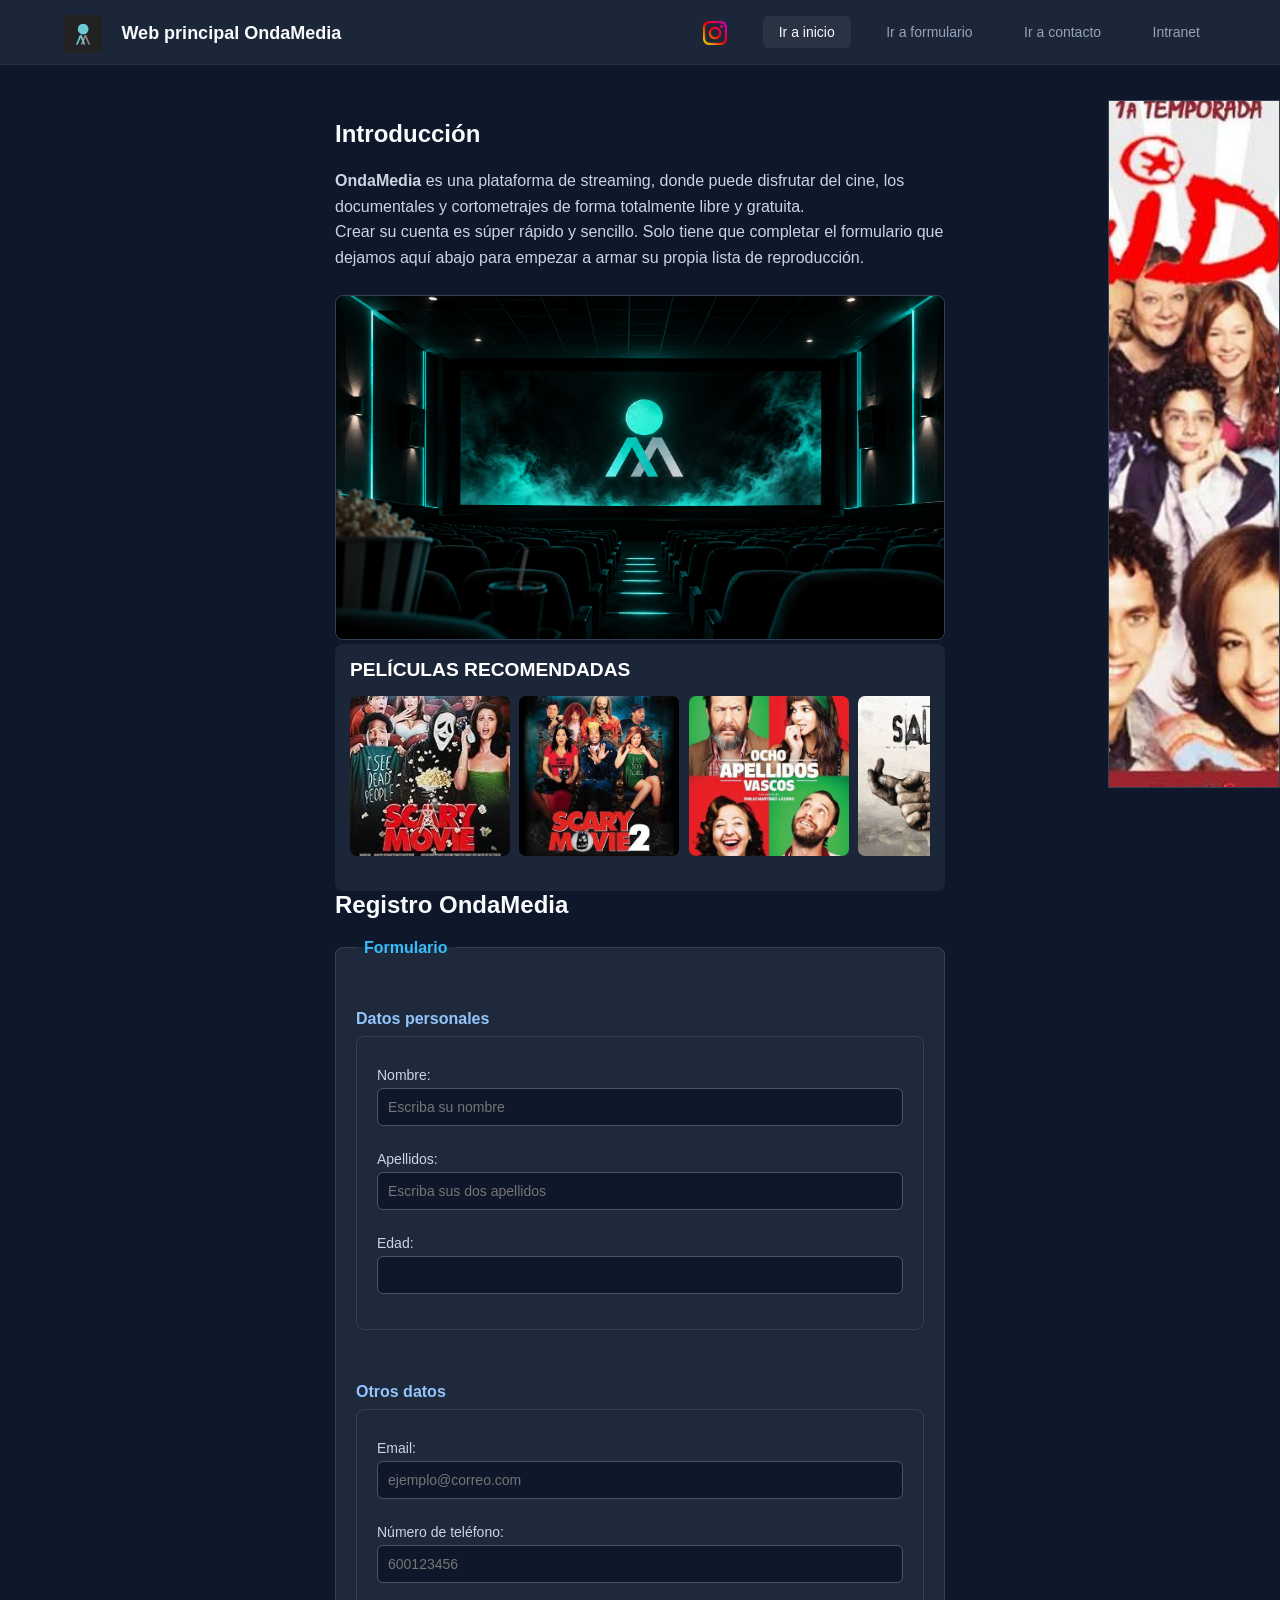
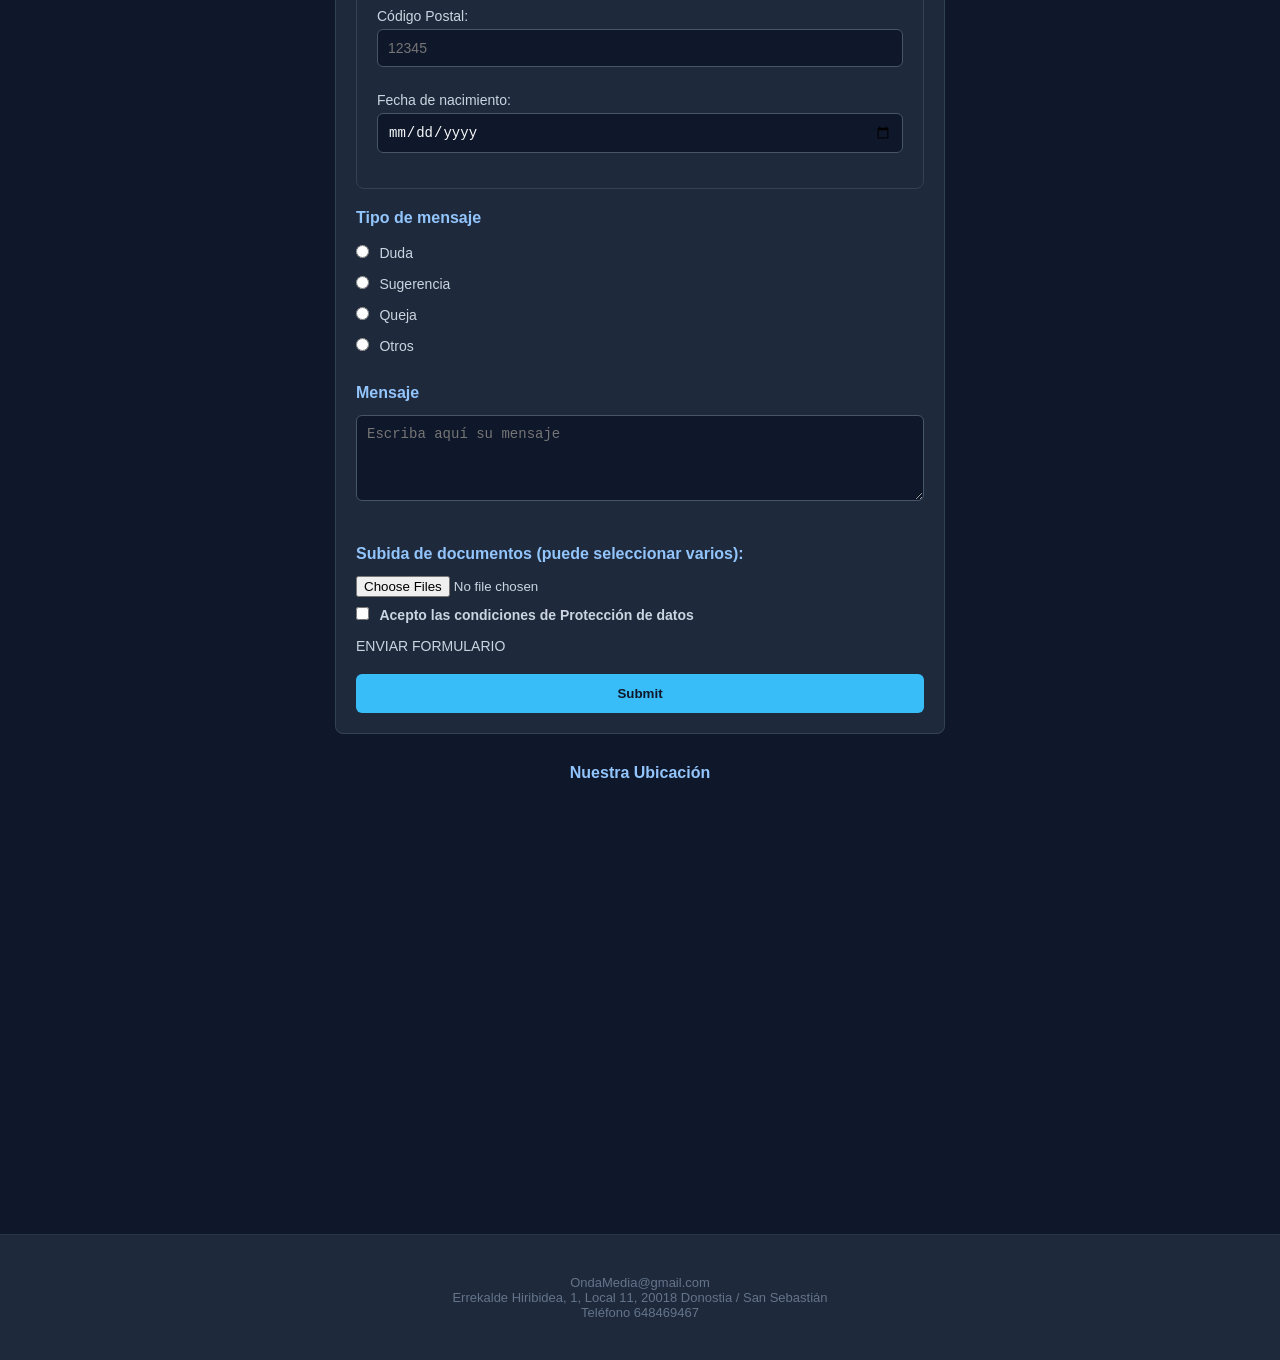
==== commit 4f6a61a5: "1.0" ====
--- a/web/index.html
+++ b/web/index.html
@@ -27,7 +27,7 @@
           <li><a href="#formulario">Ir a formulario</a></li>
           <li><a href="#contacto">Ir a contacto</a></li>
           <!-- ENLACE A LA INTRANET -->
-          <li><a href="..\intranet\index.html">Intranet</a></li> 
+          <li><a href="http://intranet.ondamedia.local/">Intranet</a></li> 
         </ul>
     </nav>
   </header>
--- a/web/estilos.css
+++ b/web/estilos.css
@@ -8,7 +8,7 @@
     /* Evita que el menú fijo tape el contenido superior */
 }
 
-/* BARRA SUPERIOR FIJA (Header, Logo y Menú) (con ayuda de IA) */
+/* BARRA SUPERIOR FIJA (Header, Logo y Menú) */
 header {
     position: fixed; 
     top: 0; 
@@ -17,6 +17,7 @@
     height: 65px; 
     padding: 0 5%; 
     z-index: 9999;
+    /* Un número alto para asegurar que nada lo tape */
     background-color: rgba(30, 41, 59, 0.9); 
     border-bottom: 1px solid rgba(255, 255, 255, 0.05);
 }
@@ -89,7 +90,7 @@
 }
 
 
-/* Limpieza de float obligatoria para evitar errores en elementos continuos (con ayuda de IA) */
+/* Limpieza de float obligatoria para evitar errores en elementos continuos */
 header::after {
     content: "";
     display: table;
@@ -104,34 +105,34 @@
     float: right;
     box-sizing: border-box;
     /* Evita que el padding sume ancho extra a la caja */
-
-    a {
-        display: block;
-        /* Convierte el enlace en una caja con dimensiones */
-        width: 100%;
-        /* Adapta el enlace al ancho disponible del aside */
-        text-decoration: none;
-    }
-    
-    img {
-        display: block;
-        /* Elimina el espacio que dejan las imágenes abajo */
-        width: 100%;
-        /* Ocupa todo el ancho del enlace */
-        height: auto;      
-        aspect-ratio: 1 / 4; 
-        /* Hace que la imagen sea más alta que ancha */
-        object-fit: cover;
-        /* Recorta los laterales para que no se deforme al estirarse */
-
-        border: 1px solid #334155;
-    }
+}
+
+.publicidad-lateral a {
+    display: block;
+    /* Convierte el enlace en una caja con dimensions */
+    width: 100%;
+    /* Adapta el enlace al ancho disponible del aside */
+    text-decoration: none;
+}
+
+.publicidad-lateral img {
+    display: block;
+    /* Elimina el espacio que dejan las imágenes abajo */
+    width: 100%;
+    /* Ocupa todo el ancho del enlace */
+    height: auto;      
+    aspect-ratio: 1 / 4; 
+    /* Hace que la imagen sea más alta que ancha */
+    object-fit: cover;
+    /* Recorta los laterales para que no se deforme al estirarse */
+    border: 1px solid #334155;
 }
 
 .contenedor-peliculas {
     background-color: rgba(30, 41, 59, 0.9);
     padding: 15px;
     font-family: sans-serif;
+    border-radius: 8px;
 }
 
 .contenedor-peliculas h2 {
@@ -156,7 +157,7 @@
     display: inline-block;
     /* Se colocan una al lado de la otra */
     width: 160px;
-    /* Ancho horizontal de cada banner */
+    /* Ancho horizontal de cada imagen */
     aspect-ratio: 4 / 4;
     /* Proporción muy horizontal y estirada */
     margin-right: 5px;
@@ -167,7 +168,7 @@
     /* Alinea perfectamente las cajas por arriba */
 }
 
-/* Estilos de la imagen dentro de la tarjeta */
+/* Estilos de la imagen de las películas */
 .tarjeta-pelicula img {
     width: 100%;
     height: 100%;
@@ -178,7 +179,7 @@
     transition: transform 0.3s ease;
 }
 
-/* Efecto visual opcional al pasar el mouse por encima */
+/* Efecto visual al pasar el mouse por encima */
 .tarjeta-pelicula img:hover {
     transform: scale(1.05); 
     /* Se agranda un poco */
@@ -221,7 +222,7 @@
 }
 input[type="submit"]:hover { background-color: #7dd3fc; }
 
-/* MAPA RESPONSIVO (con ayuda de IA para los márgenes) */
+/* MAPA RESPONSIVO */
 .mapa-container {
     width: 100%;
     margin-top: 30px;
@@ -236,7 +237,7 @@
     border: 1px solid #334155;
 }
 
-/* PIE DE PÁGINA ESTÁTICO (con ayuda de IA) */
+/* PIE DE PÁGINA ESTÁTICO */
 footer { 
     text-align: center; 
     padding: 40px 0; 
@@ -312,30 +313,10 @@
         font-size: 13px;
     }
 
-    /* CAMBIOS EN EL CARRUSEL (De arriba a abajo, sin scroll) */
+    /* CAMBIOS EN EL CARRUSEL */
     .carrusel-horizontal {
         overflow-x: visible;
-        /* Quita el comportamiento de scroll oculto hacia los lados */
         white-space: normal;
-        /* Permite que los elementos salten de línea */
         padding-bottom: 0;
     }
-
-    .tarjeta-pelicula {
-        display: block;
-        /* Fuerza a que cada película ocupe su propia línea */
-        width: 100%;
-        /* Hace que se estiren a lo ancho de la pantalla móvil */
-        max-width: 280px;
-        /* Limita el tamaño máximo para que no sean gigantes */
-        margin: 0 auto 15px;
-        /* Las centra horizontalmente y les da separación abajo */
-        aspect-ratio: 16 / 9;
-        /* Cambia la proporción a un formato panorámico mejor para móvil */
-    }
-
-    /* Ajustes para el mapa en móviles */
-    .mapa-container iframe {
-        height: 250px;
-    }
-}
+}
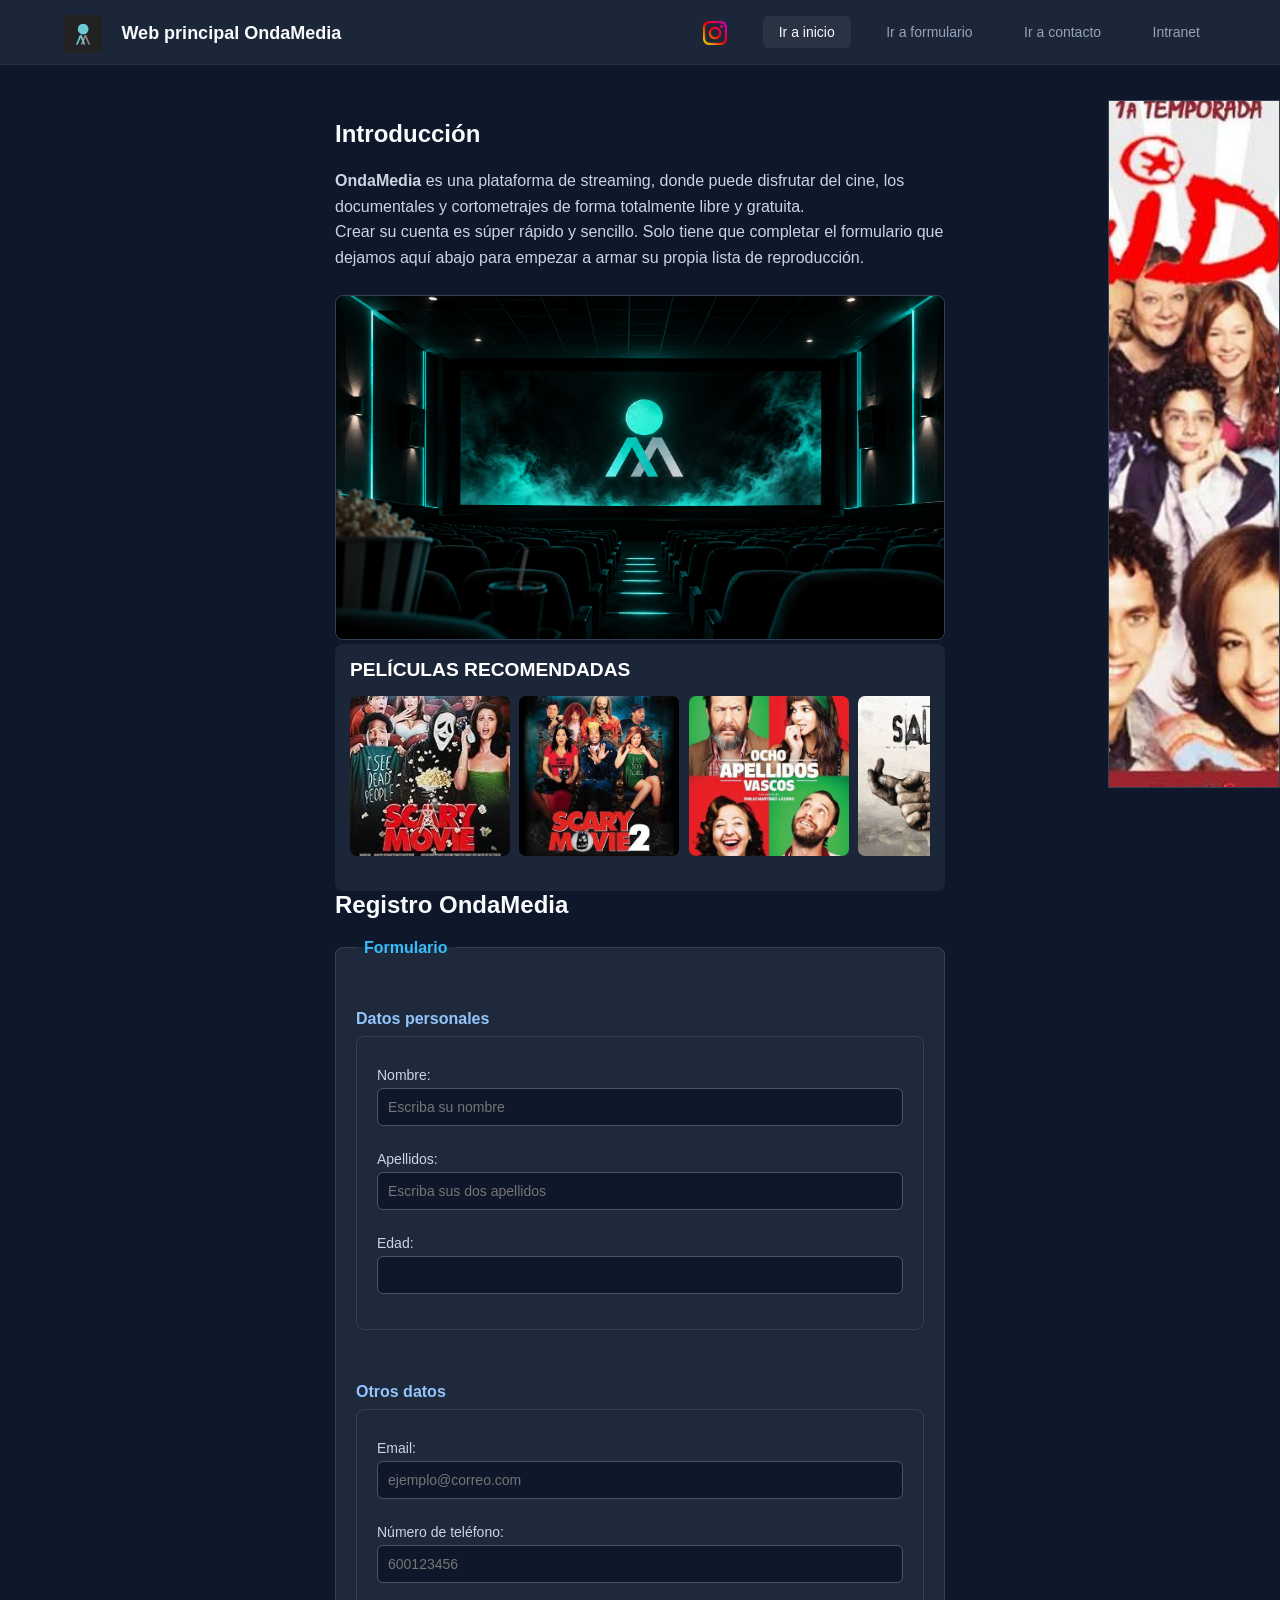
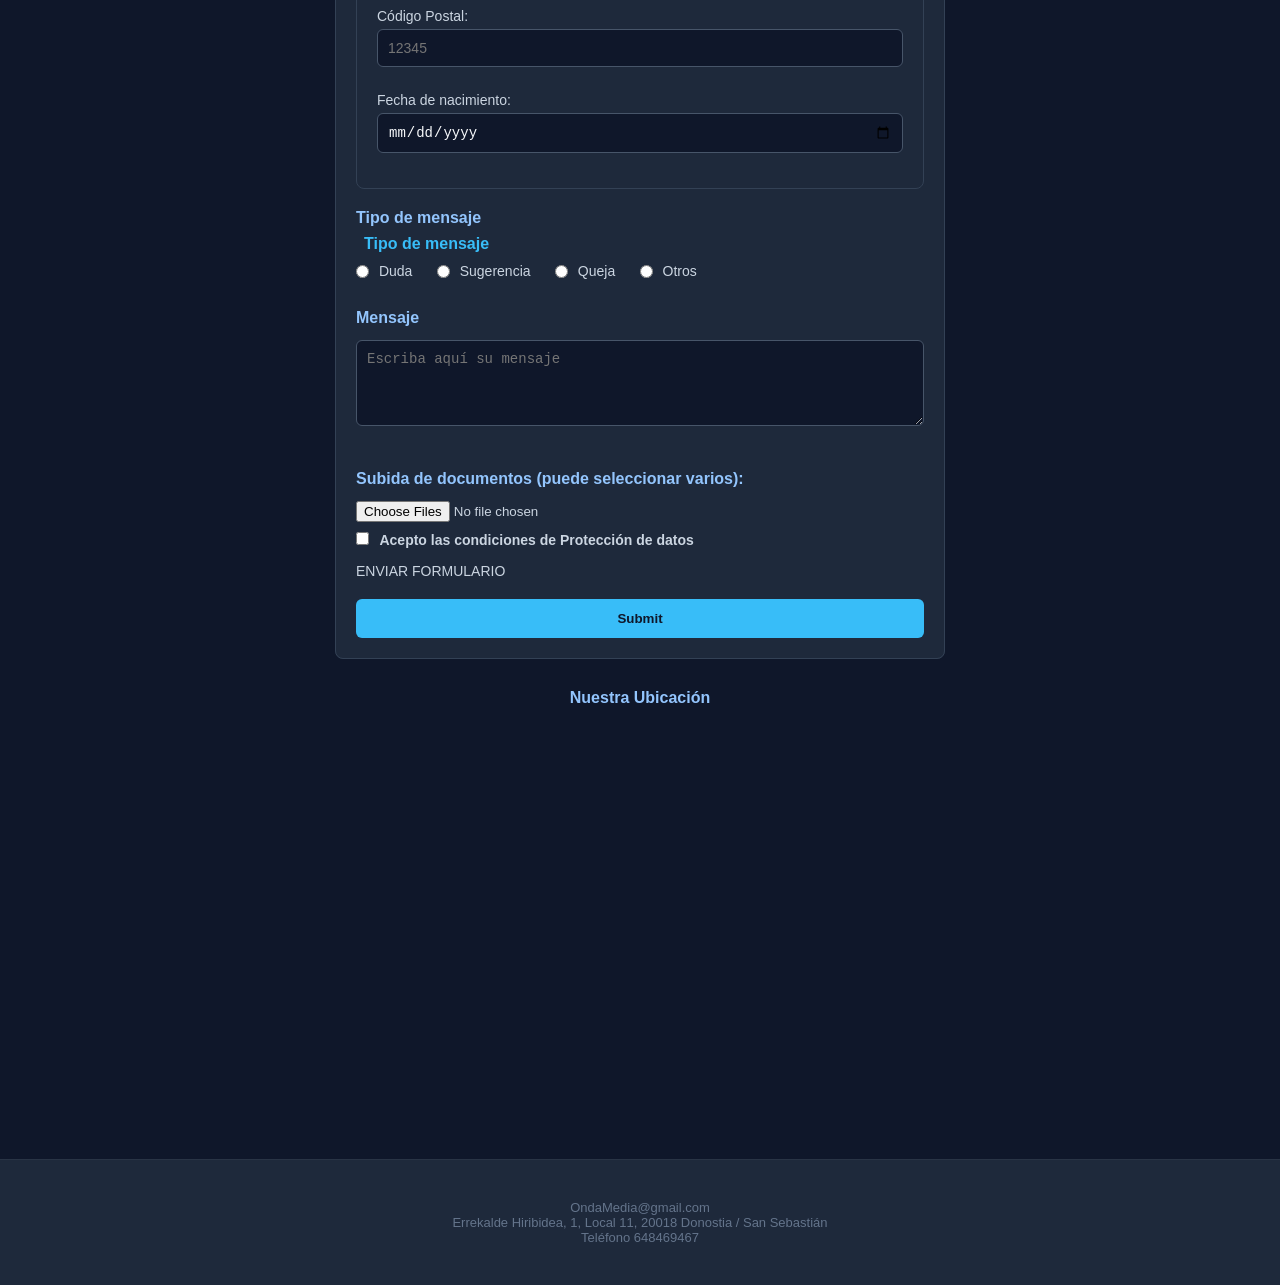
==== commit 107bd007: "css" ====
--- a/web/index.html
+++ b/web/index.html
@@ -107,81 +107,77 @@
   </div>
 </section>
 
-           <!-- Formulario de registro -->
-             <h2>Registro OndaMedia</h2>
-               <fieldset><br>
-                 <legend><section id="formulario">Formulario</section></legend>
-                <form>
-           <!-- Introducen datos personales -->
-              <h3>Datos personales</h3>
-            <div>
-               <fieldset>
-                    <label for="nombre">Nombre:</label>
-                    <input type="text" id="nombre" name="nombre" required minlength="3" title="El nombre debe tener mínimo 3 caracteres y no puede estar vacío" placeholder="Escriba su nombre"><br>
+   <!-- Formulario de registro -->
+      <h2>Registro OndaMedia</h2>
+       <fieldset><br>
+        <legend><section id="formulario">Formulario</section></legend>
+    <form>
+   <!-- Introducen datos personales -->
+      <h3>Datos personales</h3>
+       <div>
+        <fieldset>
+           <label for="nombre">Nombre:</label>
+           <input type="text" id="nombre" name="nombre" required minlength="3" title="El nombre debe tener mínimo 3 caracteres y no puede estar vacío" placeholder="Escriba su nombre"><br>
 
-                    <label for="apellido(s)">Apellidos:</label>
-                    <input type="text" id="apellido(s)" name="apellido(s)" required minlength="3" maxlength="40" title="Los apellidos deben tener mínimo 3 caracteres y no pueden estar vacío" placeholder="Escriba sus dos apellidos"><br>
+           <label for="apellido(s)">Apellidos:</label>
+           <input type="text" id="apellido(s)" name="apellido(s)" required minlength="3" maxlength="40" title="Los apellidos deben tener mínimo 3 caracteres y no pueden estar vacío" placeholder="Escriba sus dos apellidos"><br>
                     
-                    <label for="edad">Edad:</label>
-                    <input type="number" id="edad" name="edad" required min="16" max="65">
-               </fieldset><br>
-            </div>
+           <label for="edad">Edad:</label>
+           <input type="number" id="edad" name="edad" required min="16" max="65">
+        </fieldset><br>
+       </div>
 
-            <!-- Más datos (teléfono, código postal, email, etc) -->
-            <div>
-              <h3>Otros datos</h3>
-                <fieldset>
-                    <label for="email">Email:</label>
-                    <input type="email" id="email" name="email" required placeholder="ejemplo@correo.com"><br>
+   <!-- Más datos (teléfono, código postal, email, etc) -->
+        <div>
+          <h3>Otros datos</h3>
+            <fieldset>
+               <label for="email">Email:</label>
+               <input type="email" id="email" name="email" required placeholder="ejemplo@correo.com"><br>
  
-                    <label for="telefono">Número de teléfono:</label>
-                    <input type="tel" id="telefono" name="telefono" maxlength="9" minlength="9" placeholder="600123456"><br>
+               <label for="telefono">Número de teléfono:</label>
+               <input type="tel" id="telefono" name="telefono" maxlength="9" minlength="9" placeholder="600123456"><br>
 
-                    <label for="CodPost">Código Postal:</label>
-                    <input type="tel" id="CodPost" name="CodPost" required maxlength="5" minlength="5" placeholder="12345" title="Debe contener exactamente 5 números"><br>
+               <label for="CodPost">Código Postal:</label>
+               <input type="tel" id="CodPost" name="CodPost" required maxlength="5" minlength="5" placeholder="12345" title="Debe contener exactamente 5 números"><br>
 
-                    <label for="FechaNaci">Fecha de nacimiento:</label>
-                    <input type="date" id="FechaNaci" name="FechaNaci" required>
-                </fieldset>
-            </div>
+               <label for="FechaNaci">Fecha de nacimiento:</label>
+               <input type="date" id="FechaNaci" name="FechaNaci" required>
+            </fieldset>
+         </div>
           
-            <!-- Tipo de mensaje (duda, sugerencia, etc) -->
-             <h3>Tipo de mensaje</h3>
-                    <input type="radio" id="duda" name="TipoMensaje" value="duda">
-                    <label for="duda">Duda</label><br>
+   <!-- Tipo de mensaje (duda, sugerencia, etc) -->
+          <h3>Tipo de mensaje</h3>
+               <legend>Tipo de mensaje</legend>
 
-                    <input type="radio" id="sugerencia" name="TipoMensaje" value="sugerencia">
-                    <label for="sugerencia">Sugerencia</label><br>
+                <label class="radio-inline"><input type="radio" name="TipoMensaje" value="duda"> Duda</label>
+                <label class="radio-inline"><input type="radio" name="TipoMensaje" value="sugerencia"> Sugerencia</label>
+                <label class="radio-inline"><input type="radio" name="TipoMensaje" value="queja"> Queja</label>
+                <label class="radio-inline"><input type="radio" name="TipoMensaje" value="otros"> Otros</label>
+<br>
 
-                    <input type="radio" id="queja" name="TipoMensaje" value="queja">
-                    <label for="queja">Queja</label><br>
+   <!-- Zona para escribir el mensaje -->
+               <label for="Mensaje"><h3>Mensaje</h3></label>
+               <textarea id="Mensaje" name="Mensaje" minlength="10" rows="4" cols="50" placeholder="Escriba aquí su mensaje"></textarea><br>
 
-                    <input type="radio" id="otros" name="TipoMensaje" value="otros">
-                    <label for="otros">Otros</label><br>
+   <!-- Subida de documentos -->
+               <label for="documentos"><h3>Subida de documentos (puede seleccionar varios):</h3></label>
+               <input type="file" id="documentos" name="documentos[]" accept=".pdf, .doc, .docx, application/pdf, application/msword, application/vnd.openxmlformats-officedocument.wordprocessingml.document" multiple><br>
+   <!-- /pdf, /msword, /vnd es para asegurar que el filtro funciona de forma correcta tanto en cualquier navegador como en cualquier SO -->
 
-            <!-- Zona para escribir el mensaje -->
-                    <label for="Mensaje"><h3>Mensaje</h3></label><br>
-                    <textarea id="Mensaje" name="Mensaje" minlength="10" rows="4" cols="50" placeholder="Escriba aquí su mensaje"></textarea><br>
-
-            <!-- Subida de documentos -->
-                    <label for="documentos"><h3>Subida de documentos (puede seleccionar varios):</h3></label>
-                    <input type="file" id="documentos" name="documentos[]" accept=".pdf, .doc, .docx, application/pdf, application/msword, application/vnd.openxmlformats-officedocument.wordprocessingml.document" multiple><br>
-            <!-- /pdf, /msword, /vnd es para asegurar que el filtro funciona de forma correcta tanto en cualquier navegador como en cualquier SO -->
-
-            <!-- Aceptación de condiciones "protección de datos" -->
-                    <input type="checkbox" id="protedatos" name="protedatos" value="ACEPTO_protedatos" required>
-                    <label for="protedatos"><b>Acepto las condiciones de Protección de datos</b></label>
+   <!-- Aceptación de condiciones "protección de datos" -->
+               <input type="checkbox" id="protedatos" name="protedatos" value="ACEPTO_protedatos" required>
+               <label for="protedatos"><b>Acepto las condiciones de Protección de datos</b></label>
            
-            <!-- FIN (BOTÓN DE ENVIAR) --><br>
-                    <label for="enviar">ENVIAR FORMULARIO</label>
-                    <input type="submit" id="enviar" name="enviar"><br>
-        </fieldset>
+   <!-- FIN (BOTÓN DE ENVIAR) --><br>
+               <label for="enviar">ENVIAR FORMULARIO</label>
+               <input type="submit" id="enviar" name="enviar"><br>
+       </fieldset>
     </form>
 
     <!-- "Ubicación" un link de una empresa audiovisual en google maps -->
     <div class="mapa-container">
         <h3>Nuestra Ubicación</h3>
-<iframe src="https://www.google.com/maps/embed?pb=!1m14!1m8!1m3!1d2904.7618171139734!2d-2.012163!3d43.2773655!3m2!1i1024!2i768!4f13.1!3m3!1m2!1s0xd51b04beef6e1b9%3A0x314393ae80ec5d3!2sBengoa%20Audiovisuales!5e0!3m2!1ses!2ses!4v1793701462679!5m2!1ses!2ses" width="600" height="450" style="border:0;" allowfullscreen="" loading="lazy" referrerpolicy="strict-origin-when-cross-origin"></iframe>    </div>
+     <iframe src="https://www.google.com/maps/embed?pb=!1m14!1m8!1m3!1d2904.7618171139734!2d-2.012163!3d43.2773655!3m2!1i1024!2i768!4f13.1!3m3!1m2!1s0xd51b04beef6e1b9%3A0x314393ae80ec5d3!2sBengoa%20Audiovisuales!5e0!3m2!1ses!2ses!4v1793701462679!5m2!1ses!2ses" width="600" height="450" style="border:0;" allowfullscreen="" loading="lazy" referrerpolicy="strict-origin-when-cross-origin"></iframe>    </div>
   </main>
 
   <!-- Pie de página -->
--- a/web/estilos.css
+++ b/web/estilos.css
@@ -216,6 +216,25 @@
 
 input[type="radio"], input[type="checkbox"] { width: auto; margin-right: 6px; }
 
+/* Coloca los contenedores uno al lado del otro */
+.radio-inline {
+    display: inline-block !important;
+    width: auto !important;
+    margin-right: 20px;    /* Espacio horizontal entre opciones */
+    margin-top: 10px;      /* Espacio respecto al título superior */
+    vertical-align: middle; /* Alinea el texto con el círculo */
+    cursor: pointer;
+}
+
+/* Evita que el círculo salte de línea o se estire */
+.radio-inline input[type="radio"] {
+    display: inline-block !important;
+    width: auto !important;
+    margin-right: 6px;     /* Espacio entre el círculo y la palabra */
+    margin-bottom: 0 !important;
+    vertical-align: middle; /* Centra el círculo verticalmente con el texto */
+}
+
 input[type="submit"] {
     width: 100%; padding: 12px; margin-top: 15px; border-radius: 6px; border: none; cursor: pointer;
     background-color: #38bdf8; color: #0f172a; font-weight: 600;
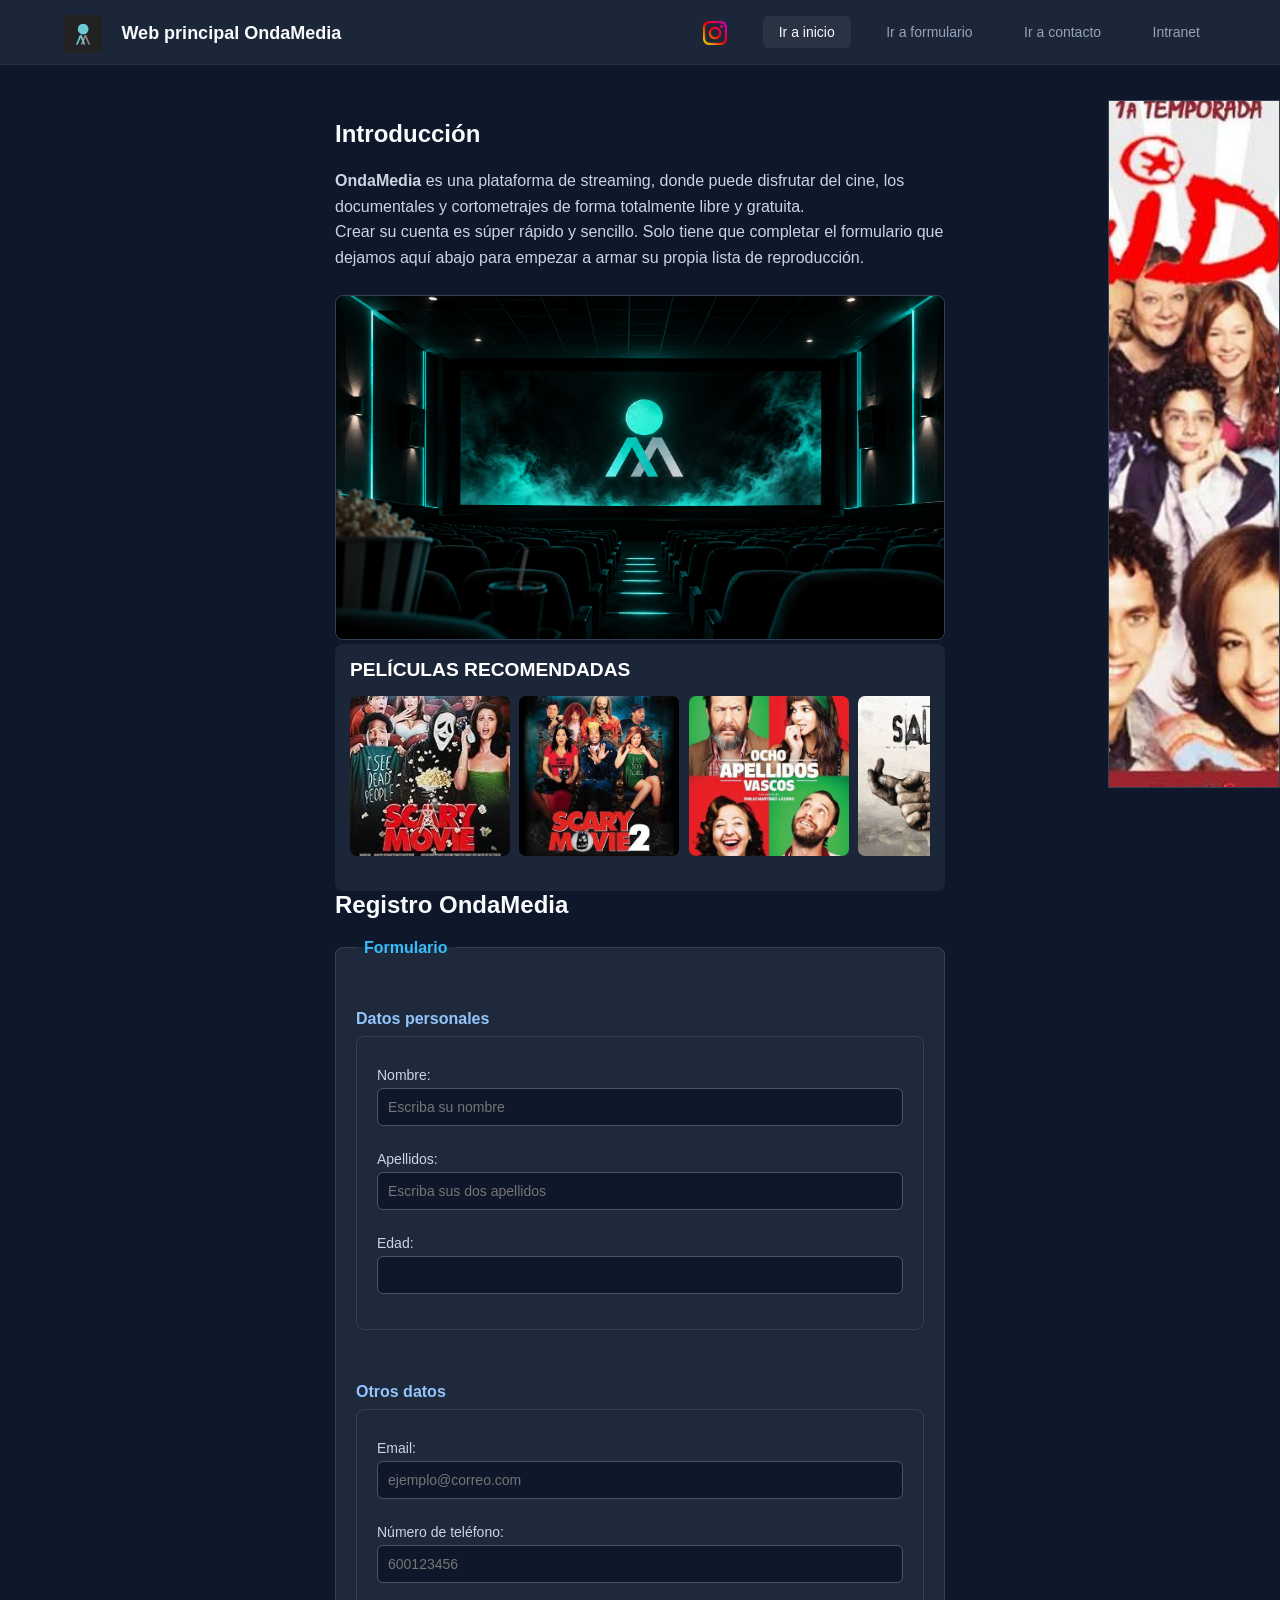
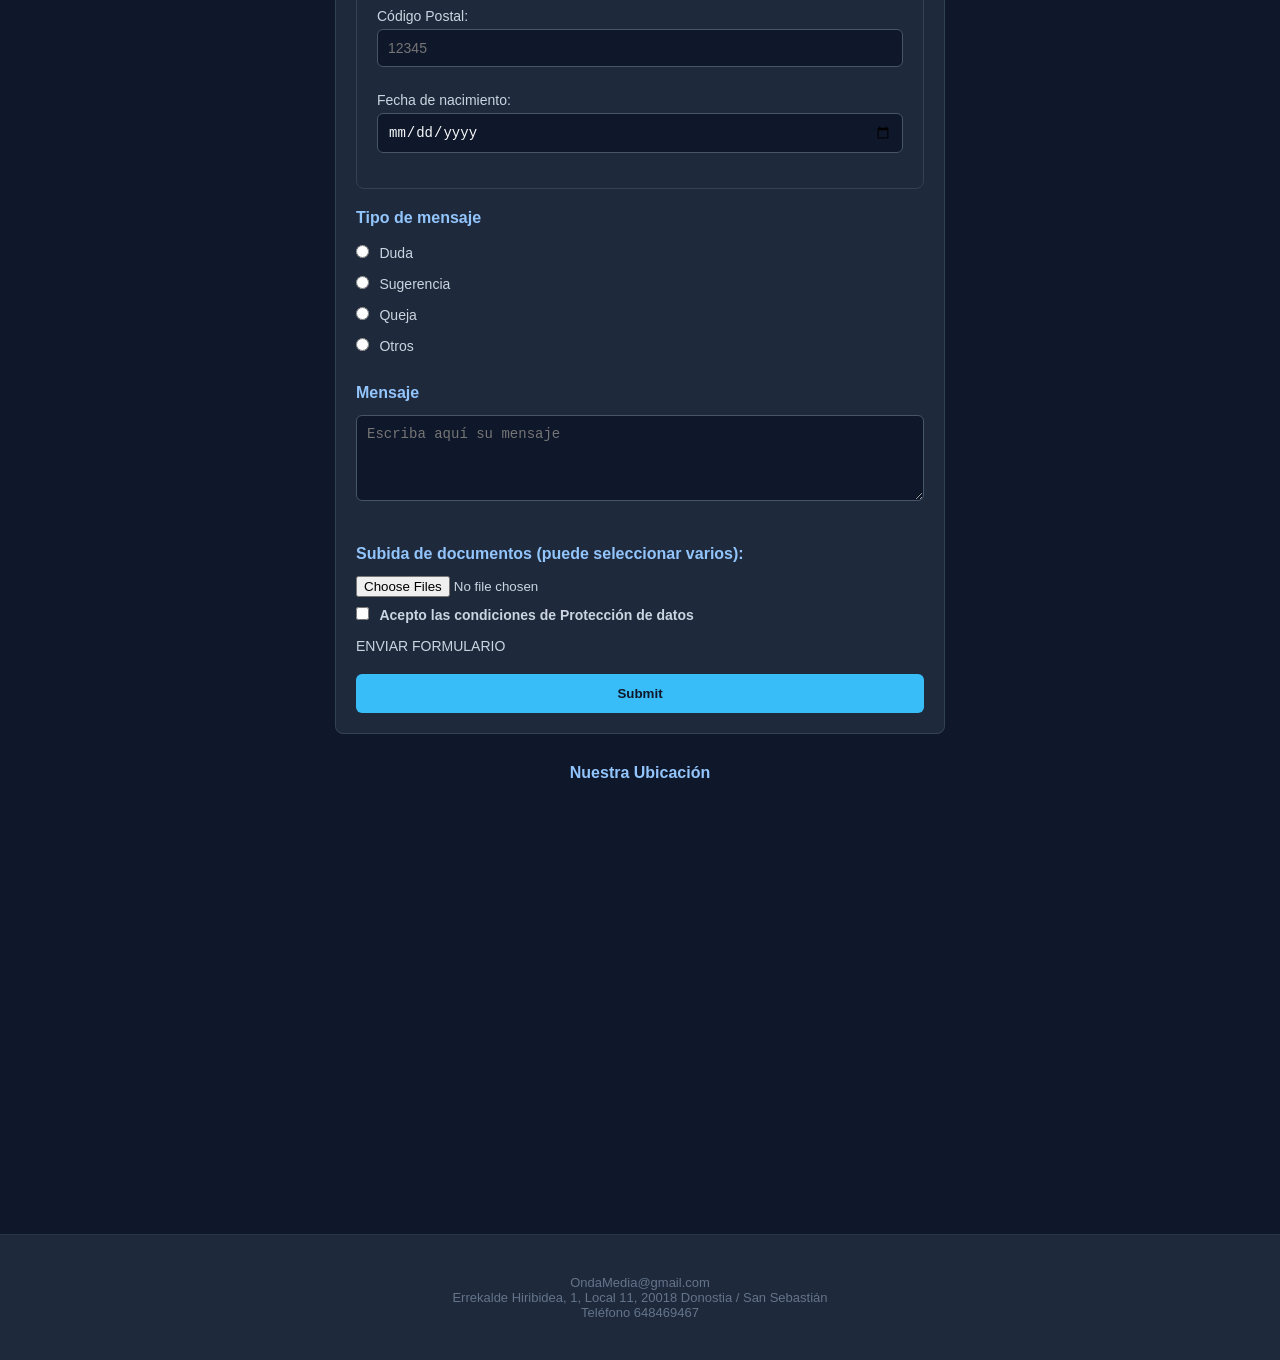
==== commit 715ceb17: "14:55 911 js hecho" ====
--- a/web/index.html
+++ b/web/index.html
@@ -27,7 +27,7 @@
           <li><a href="#formulario">Ir a formulario</a></li>
           <li><a href="#contacto">Ir a contacto</a></li>
           <!-- ENLACE A LA INTRANET -->
-          <li><a href="http://intranet.ondamedia.local/">Intranet</a></li> 
+          <li><a href="..\intranet\index.html">Intranet</a></li> 
         </ul>
     </nav>
   </header>
@@ -107,77 +107,82 @@
   </div>
 </section>
 
-   <!-- Formulario de registro -->
-      <h2>Registro OndaMedia</h2>
-       <fieldset><br>
-        <legend><section id="formulario">Formulario</section></legend>
-    <form>
-   <!-- Introducen datos personales -->
-      <h3>Datos personales</h3>
-       <div>
-        <fieldset>
-           <label for="nombre">Nombre:</label>
-           <input type="text" id="nombre" name="nombre" required minlength="3" title="El nombre debe tener mínimo 3 caracteres y no puede estar vacío" placeholder="Escriba su nombre"><br>
+           <!-- Formulario de registro -->
+             <h2>Registro OndaMedia</h2>
+               <fieldset><br>
+                 <legend><section id="formulario">Formulario</section></legend>
+                <form>
+           <!-- Introducen datos personales -->
+              <h3>Datos personales</h3>
+            <div>
+               <fieldset>
+                    <label for="nombre">Nombre:</label>
+                    <input type="text" id="nombre" name="nombre" required minlength="3" title="El nombre debe tener mínimo 3 caracteres y no puede estar vacío" placeholder="Escriba su nombre"><br>
 
-           <label for="apellido(s)">Apellidos:</label>
-           <input type="text" id="apellido(s)" name="apellido(s)" required minlength="3" maxlength="40" title="Los apellidos deben tener mínimo 3 caracteres y no pueden estar vacío" placeholder="Escriba sus dos apellidos"><br>
+                    <label for="apellidos">Apellidos:</label>
+                    <input type="text" id="apellidos" name="apellido(s)" required minlength="3" maxlength="40" placeholder="Escriba sus dos apellidos"><br>
+
                     
-           <label for="edad">Edad:</label>
-           <input type="number" id="edad" name="edad" required min="16" max="65">
-        </fieldset><br>
-       </div>
+                    <label for="edad">Edad:</label>
+                    <input type="number" id="edad" name="edad" required min="16" max="65">
+               </fieldset><br>
+            </div>
 
-   <!-- Más datos (teléfono, código postal, email, etc) -->
-        <div>
-          <h3>Otros datos</h3>
-            <fieldset>
-               <label for="email">Email:</label>
-               <input type="email" id="email" name="email" required placeholder="ejemplo@correo.com"><br>
+            <!-- Más datos (teléfono, código postal, email, etc) -->
+            <div>
+              <h3>Otros datos</h3>
+                <fieldset>
+                    <label for="email">Email:</label>
+                    <input type="email" id="email" name="email" required placeholder="ejemplo@correo.com"><br>
  
-               <label for="telefono">Número de teléfono:</label>
-               <input type="tel" id="telefono" name="telefono" maxlength="9" minlength="9" placeholder="600123456"><br>
+                    <label for="telefono">Número de teléfono:</label>
+                    <input type="tel" id="telefono" name="telefono" maxlength="9" minlength="9" placeholder="600123456"><br>
 
-               <label for="CodPost">Código Postal:</label>
-               <input type="tel" id="CodPost" name="CodPost" required maxlength="5" minlength="5" placeholder="12345" title="Debe contener exactamente 5 números"><br>
+                    <label for="CodPost">Código Postal:</label>
+                    <input type="tel" id="CodPost" name="CodPost" required maxlength="5" minlength="5" placeholder="12345" title="Debe contener exactamente 5 números"><br>
 
-               <label for="FechaNaci">Fecha de nacimiento:</label>
-               <input type="date" id="FechaNaci" name="FechaNaci" required>
-            </fieldset>
-         </div>
+                    <label for="FechaNaci">Fecha de nacimiento:</label>
+                    <input type="date" id="FechaNaci" name="FechaNaci" required>
+                </fieldset>
+            </div>
           
-   <!-- Tipo de mensaje (duda, sugerencia, etc) -->
-          <h3>Tipo de mensaje</h3>
-               <legend>Tipo de mensaje</legend>
+            <!-- Tipo de mensaje (duda, sugerencia, etc) -->
+             <h3>Tipo de mensaje</h3>
+                    <input type="radio" id="duda" name="TipoMensaje" value="duda">
+                    <label for="duda">Duda</label><br>
 
-                <label class="radio-inline"><input type="radio" name="TipoMensaje" value="duda"> Duda</label>
-                <label class="radio-inline"><input type="radio" name="TipoMensaje" value="sugerencia"> Sugerencia</label>
-                <label class="radio-inline"><input type="radio" name="TipoMensaje" value="queja"> Queja</label>
-                <label class="radio-inline"><input type="radio" name="TipoMensaje" value="otros"> Otros</label>
-<br>
+                    <input type="radio" id="sugerencia" name="TipoMensaje" value="sugerencia">
+                    <label for="sugerencia">Sugerencia</label><br>
 
-   <!-- Zona para escribir el mensaje -->
-               <label for="Mensaje"><h3>Mensaje</h3></label>
-               <textarea id="Mensaje" name="Mensaje" minlength="10" rows="4" cols="50" placeholder="Escriba aquí su mensaje"></textarea><br>
+                    <input type="radio" id="queja" name="TipoMensaje" value="queja">
+                    <label for="queja">Queja</label><br>
 
-   <!-- Subida de documentos -->
-               <label for="documentos"><h3>Subida de documentos (puede seleccionar varios):</h3></label>
-               <input type="file" id="documentos" name="documentos[]" accept=".pdf, .doc, .docx, application/pdf, application/msword, application/vnd.openxmlformats-officedocument.wordprocessingml.document" multiple><br>
-   <!-- /pdf, /msword, /vnd es para asegurar que el filtro funciona de forma correcta tanto en cualquier navegador como en cualquier SO -->
+                    <input type="radio" id="otros" name="TipoMensaje" value="otros">
+                    <label for="otros">Otros</label><br>
 
-   <!-- Aceptación de condiciones "protección de datos" -->
-               <input type="checkbox" id="protedatos" name="protedatos" value="ACEPTO_protedatos" required>
-               <label for="protedatos"><b>Acepto las condiciones de Protección de datos</b></label>
+            <!-- Zona para escribir el mensaje -->
+                    <label for="Mensaje"><h3>Mensaje</h3></label><br>
+                    <textarea id="Mensaje" name="Mensaje" minlength="10" rows="4" cols="50" placeholder="Escriba aquí su mensaje"></textarea><br>
+
+            <!-- Subida de documentos -->
+                    <label for="documentos"><h3>Subida de documentos (puede seleccionar varios):</h3></label>
+                    <input type="file" id="documentos" name="documentos[]" accept=".pdf, .doc, .docx, application/pdf, application/msword, application/vnd.openxmlformats-officedocument.wordprocessingml.document" multiple><br>
+            <!-- /pdf, /msword, /vnd es para asegurar que el filtro funciona de forma correcta tanto en cualquier navegador como en cualquier SO -->
+
+            <!-- Aceptación de condiciones "protección de datos" -->
+                    <input type="checkbox" id="protedatos" name="protedatos" value="ACEPTO_protedatos" required>
+                    <label for="protedatos"><b>Acepto las condiciones de Protección de datos</b></label>
            
-   <!-- FIN (BOTÓN DE ENVIAR) --><br>
-               <label for="enviar">ENVIAR FORMULARIO</label>
-               <input type="submit" id="enviar" name="enviar"><br>
-       </fieldset>
+            <!-- FIN (BOTÓN DE ENVIAR) --><br>
+                    <label for="enviar">ENVIAR FORMULARIO</label>
+                    <input type="submit" id="enviar" name="enviar"><br>
+        </fieldset>
     </form>
 
     <!-- "Ubicación" un link de una empresa audiovisual en google maps -->
     <div class="mapa-container">
         <h3>Nuestra Ubicación</h3>
-     <iframe src="https://www.google.com/maps/embed?pb=!1m14!1m8!1m3!1d2904.7618171139734!2d-2.012163!3d43.2773655!3m2!1i1024!2i768!4f13.1!3m3!1m2!1s0xd51b04beef6e1b9%3A0x314393ae80ec5d3!2sBengoa%20Audiovisuales!5e0!3m2!1ses!2ses!4v1793701462679!5m2!1ses!2ses" width="600" height="450" style="border:0;" allowfullscreen="" loading="lazy" referrerpolicy="strict-origin-when-cross-origin"></iframe>    </div>
+<iframe src="https://www.google.com/maps/embed?pb=!1m14!1m8!1m3!1d2904.7618171139734!2d-2.012163!3d43.2773655!3m2!1i1024!2i768!4f13.1!3m3!1m2!1s0xd51b04beef6e1b9%3A0x314393ae80ec5d3!2sBengoa%20Audiovisuales!5e0!3m2!1ses!2ses!4v1793701462679!5m2!1ses!2ses" width="600" height="450" style="border:0;" allowfullscreen="" loading="lazy" referrerpolicy="strict-origin-when-cross-origin"></iframe>    </div>
   </main>
 
   <!-- Pie de página -->
@@ -185,6 +190,9 @@
       <p>Errekalde Hiribidea, 1, Local 11, 20018 Donostia / San Sebastián</p>
       <p>Teléfono 648469467</p>
   </footer>
+      <!-- Enlace para el archivo de lógica JavaScript -->
+    <script src="java.js"></script>
+
 </body>
 </html>  
 <!-- 	let fecha = date.now()	class error	NaN not a number	
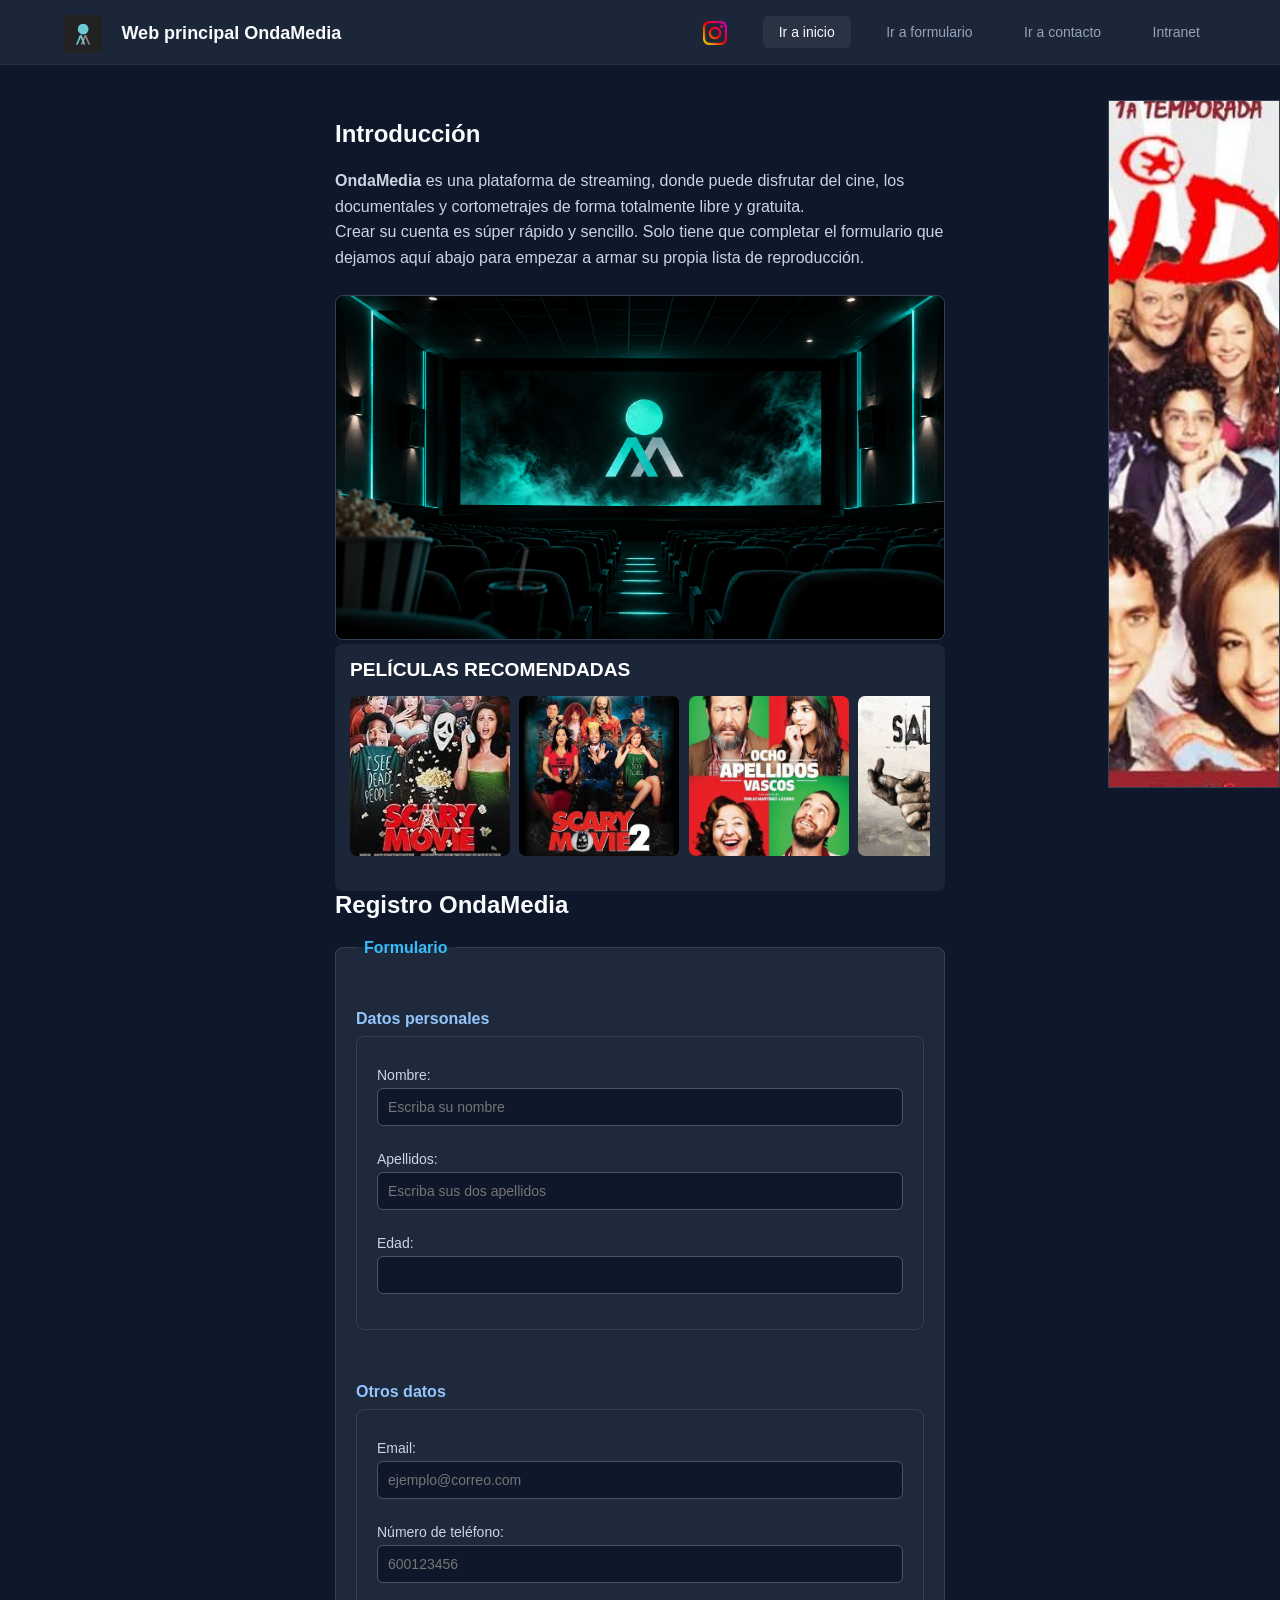
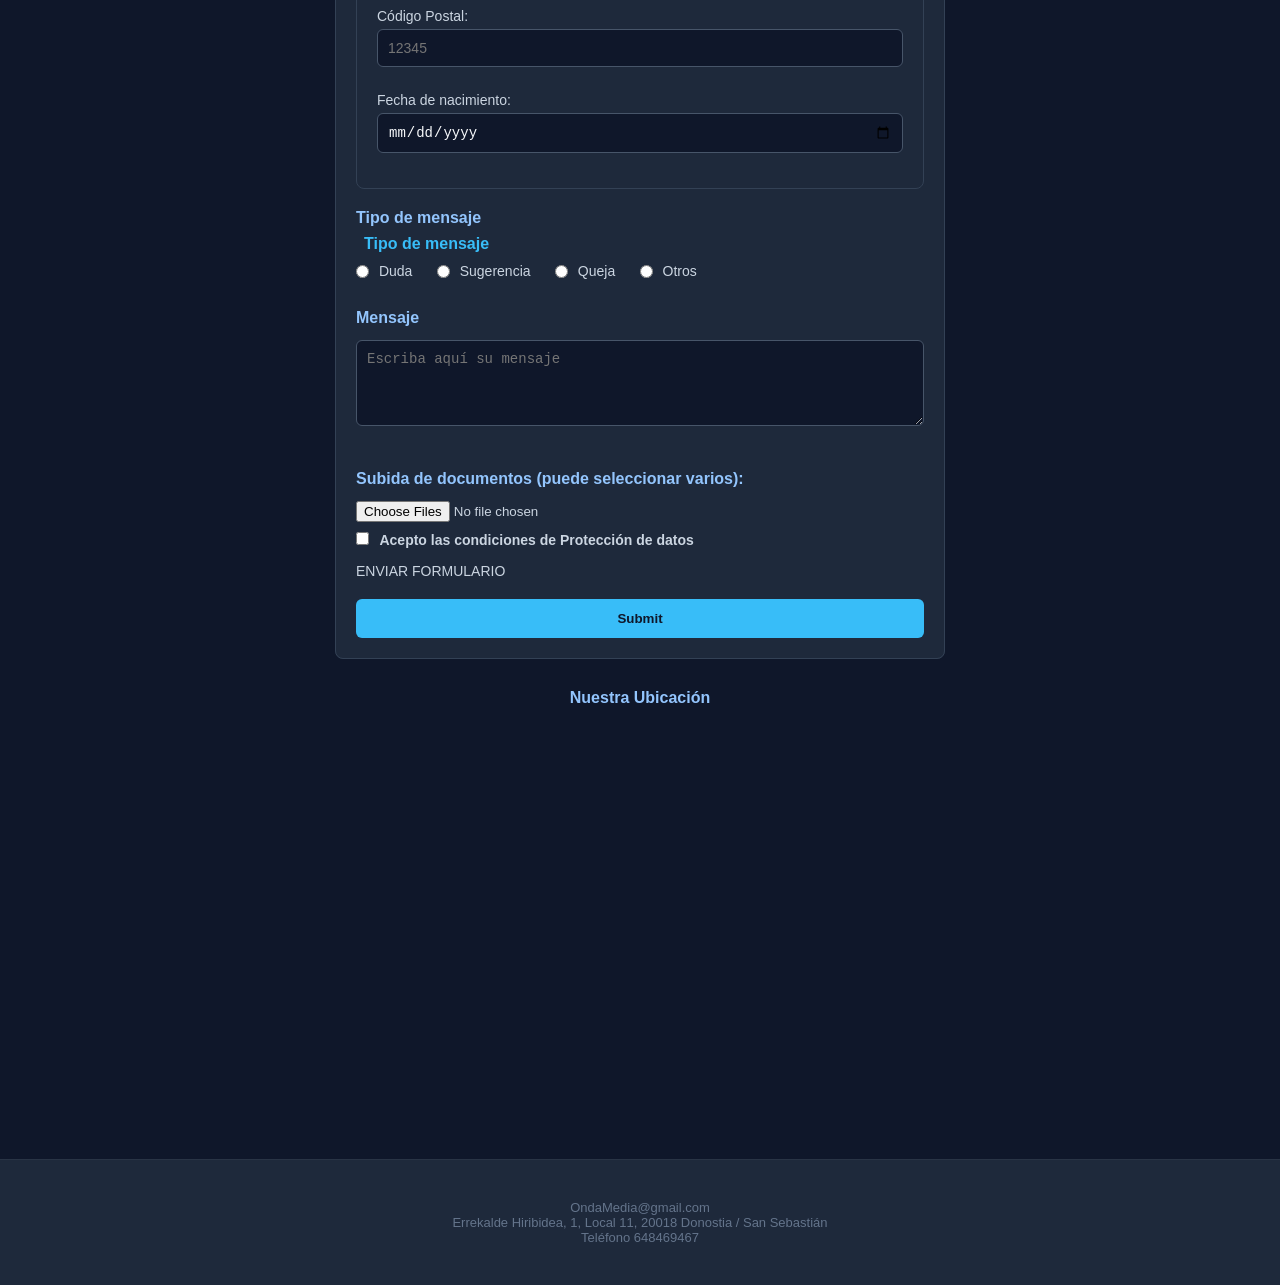
==== commit 4b5969b1: "12:40 1011" ====
--- a/web/index.html
+++ b/web/index.html
@@ -27,7 +27,7 @@
           <li><a href="#formulario">Ir a formulario</a></li>
           <li><a href="#contacto">Ir a contacto</a></li>
           <!-- ENLACE A LA INTRANET -->
-          <li><a href="..\intranet\index.html">Intranet</a></li> 
+          <li><a href="http://intranet.ondamedia.local/">Intranet</a></li> 
         </ul>
     </nav>
   </header>
@@ -107,82 +107,77 @@
   </div>
 </section>
 
-           <!-- Formulario de registro -->
-             <h2>Registro OndaMedia</h2>
-               <fieldset><br>
-                 <legend><section id="formulario">Formulario</section></legend>
-                <form>
-           <!-- Introducen datos personales -->
-              <h3>Datos personales</h3>
-            <div>
-               <fieldset>
-                    <label for="nombre">Nombre:</label>
-                    <input type="text" id="nombre" name="nombre" required minlength="3" title="El nombre debe tener mínimo 3 caracteres y no puede estar vacío" placeholder="Escriba su nombre"><br>
+   <!-- Formulario de registro -->
+      <h2>Registro OndaMedia</h2>
+       <fieldset><br>
+        <legend><section id="formulario">Formulario</section></legend>
+    <form>
+   <!-- Introducen datos personales -->
+      <h3>Datos personales</h3>
+       <div>
+        <fieldset>
+           <label for="nombre">Nombre:</label>
+           <input type="text" id="nombre" name="nombre" required minlength="3" title="El nombre debe tener mínimo 3 caracteres y no puede estar vacío" placeholder="Escriba su nombre"><br>
 
-                    <label for="apellidos">Apellidos:</label>
-                    <input type="text" id="apellidos" name="apellido(s)" required minlength="3" maxlength="40" placeholder="Escriba sus dos apellidos"><br>
+           <label for="apellidos">Apellidos:</label>
+           <input type="text" id="apellidos" name="apellido(s)" required minlength="3" maxlength="40" placeholder="Escriba sus dos apellidos"><br>
+                    
+           <label for="edad">Edad:</label>
+           <input type="number" id="edad" name="edad" required min="16" max="65">
+        </fieldset><br>
+       </div>
 
-                    
-                    <label for="edad">Edad:</label>
-                    <input type="number" id="edad" name="edad" required min="16" max="65">
-               </fieldset><br>
-            </div>
+   <!-- Más datos (teléfono, código postal, email, etc) -->
+        <div>
+          <h3>Otros datos</h3>
+            <fieldset>
+               <label for="email">Email:</label>
+               <input type="email" id="email" name="email" required placeholder="ejemplo@correo.com"><br>
+ 
+               <label for="telefono">Número de teléfono:</label>
+               <input type="tel" id="telefono" name="telefono" maxlength="9" minlength="9" placeholder="600123456"><br>
 
-            <!-- Más datos (teléfono, código postal, email, etc) -->
-            <div>
-              <h3>Otros datos</h3>
-                <fieldset>
-                    <label for="email">Email:</label>
-                    <input type="email" id="email" name="email" required placeholder="ejemplo@correo.com"><br>
- 
-                    <label for="telefono">Número de teléfono:</label>
-                    <input type="tel" id="telefono" name="telefono" maxlength="9" minlength="9" placeholder="600123456"><br>
+               <label for="CodPost">Código Postal:</label>
+               <input type="tel" id="CodPost" name="CodPost" required maxlength="5" minlength="5" placeholder="12345" title="Debe contener exactamente 5 números"><br>
 
-                    <label for="CodPost">Código Postal:</label>
-                    <input type="tel" id="CodPost" name="CodPost" required maxlength="5" minlength="5" placeholder="12345" title="Debe contener exactamente 5 números"><br>
+               <label for="FechaNaci">Fecha de nacimiento:</label>
+               <input type="date" id="FechaNaci" name="FechaNaci" required>
+            </fieldset>
+         </div>
+          
+   <!-- Tipo de mensaje (duda, sugerencia, etc) -->
+          <h3>Tipo de mensaje</h3>
+               <legend>Tipo de mensaje</legend>
 
-                    <label for="FechaNaci">Fecha de nacimiento:</label>
-                    <input type="date" id="FechaNaci" name="FechaNaci" required>
-                </fieldset>
-            </div>
-          
-            <!-- Tipo de mensaje (duda, sugerencia, etc) -->
-             <h3>Tipo de mensaje</h3>
-                    <input type="radio" id="duda" name="TipoMensaje" value="duda">
-                    <label for="duda">Duda</label><br>
+                <label class="radio-inline"><input type="radio" name="TipoMensaje" value="duda"> Duda</label>
+                <label class="radio-inline"><input type="radio" name="TipoMensaje" value="sugerencia"> Sugerencia</label>
+                <label class="radio-inline"><input type="radio" name="TipoMensaje" value="queja"> Queja</label>
+                <label class="radio-inline"><input type="radio" name="TipoMensaje" value="otros"> Otros</label>
+<br>
 
-                    <input type="radio" id="sugerencia" name="TipoMensaje" value="sugerencia">
-                    <label for="sugerencia">Sugerencia</label><br>
+   <!-- Zona para escribir el mensaje -->
+               <label for="Mensaje"><h3>Mensaje</h3></label>
+               <textarea id="Mensaje" name="Mensaje" minlength="10" rows="4" cols="50" placeholder="Escriba aquí su mensaje"></textarea><br>
 
-                    <input type="radio" id="queja" name="TipoMensaje" value="queja">
-                    <label for="queja">Queja</label><br>
+   <!-- Subida de documentos -->
+               <label for="documentos"><h3>Subida de documentos (puede seleccionar varios):</h3></label>
+               <input type="file" id="documentos" name="documentos[]" accept=".pdf, .doc, .docx, application/pdf, application/msword, application/vnd.openxmlformats-officedocument.wordprocessingml.document" multiple><br>
+   <!-- /pdf, /msword, /vnd es para asegurar que el filtro funciona de forma correcta tanto en cualquier navegador como en cualquier SO -->
 
-                    <input type="radio" id="otros" name="TipoMensaje" value="otros">
-                    <label for="otros">Otros</label><br>
-
-            <!-- Zona para escribir el mensaje -->
-                    <label for="Mensaje"><h3>Mensaje</h3></label><br>
-                    <textarea id="Mensaje" name="Mensaje" minlength="10" rows="4" cols="50" placeholder="Escriba aquí su mensaje"></textarea><br>
-
-            <!-- Subida de documentos -->
-                    <label for="documentos"><h3>Subida de documentos (puede seleccionar varios):</h3></label>
-                    <input type="file" id="documentos" name="documentos[]" accept=".pdf, .doc, .docx, application/pdf, application/msword, application/vnd.openxmlformats-officedocument.wordprocessingml.document" multiple><br>
-            <!-- /pdf, /msword, /vnd es para asegurar que el filtro funciona de forma correcta tanto en cualquier navegador como en cualquier SO -->
-
-            <!-- Aceptación de condiciones "protección de datos" -->
-                    <input type="checkbox" id="protedatos" name="protedatos" value="ACEPTO_protedatos" required>
-                    <label for="protedatos"><b>Acepto las condiciones de Protección de datos</b></label>
+   <!-- Aceptación de condiciones "protección de datos" -->
+               <input type="checkbox" id="protedatos" name="protedatos" value="ACEPTO_protedatos" required>
+               <label for="protedatos"><b>Acepto las condiciones de Protección de datos</b></label>
            
-            <!-- FIN (BOTÓN DE ENVIAR) --><br>
-                    <label for="enviar">ENVIAR FORMULARIO</label>
-                    <input type="submit" id="enviar" name="enviar"><br>
-        </fieldset>
+   <!-- FIN (BOTÓN DE ENVIAR) --><br>
+               <label for="enviar">ENVIAR FORMULARIO</label>
+               <input type="submit" id="enviar" name="enviar"><br>
+       </fieldset>
     </form>
 
     <!-- "Ubicación" un link de una empresa audiovisual en google maps -->
     <div class="mapa-container">
         <h3>Nuestra Ubicación</h3>
-<iframe src="https://www.google.com/maps/embed?pb=!1m14!1m8!1m3!1d2904.7618171139734!2d-2.012163!3d43.2773655!3m2!1i1024!2i768!4f13.1!3m3!1m2!1s0xd51b04beef6e1b9%3A0x314393ae80ec5d3!2sBengoa%20Audiovisuales!5e0!3m2!1ses!2ses!4v1793701462679!5m2!1ses!2ses" width="600" height="450" style="border:0;" allowfullscreen="" loading="lazy" referrerpolicy="strict-origin-when-cross-origin"></iframe>    </div>
+     <iframe src="https://www.google.com/maps/embed?pb=!1m14!1m8!1m3!1d2904.7618171139734!2d-2.012163!3d43.2773655!3m2!1i1024!2i768!4f13.1!3m3!1m2!1s0xd51b04beef6e1b9%3A0x314393ae80ec5d3!2sBengoa%20Audiovisuales!5e0!3m2!1ses!2ses!4v1793701462679!5m2!1ses!2ses" width="600" height="450" style="border:0;" allowfullscreen="" loading="lazy" referrerpolicy="strict-origin-when-cross-origin"></iframe>    </div>
   </main>
 
   <!-- Pie de página -->
